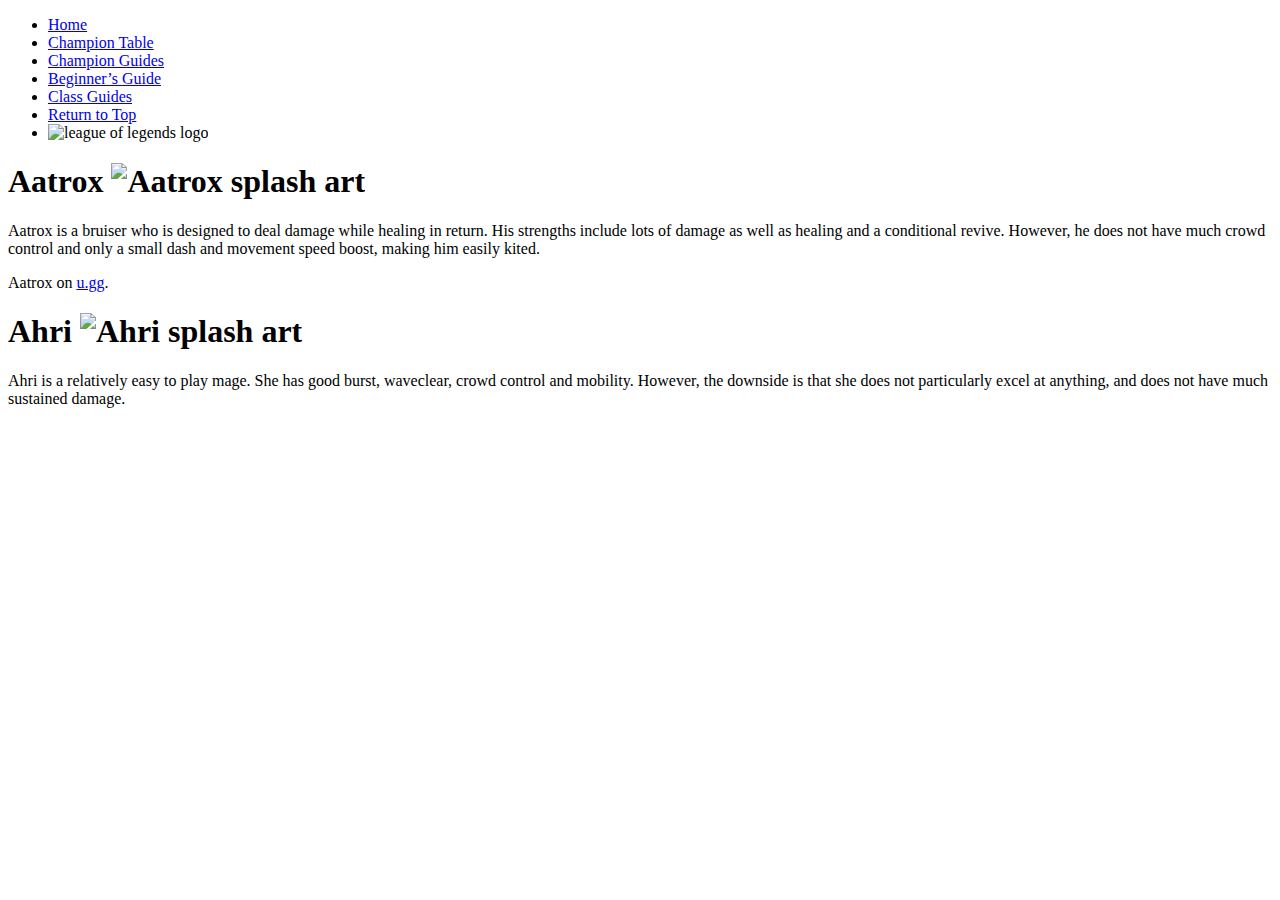
==== championGuides.html @ 260f541e "Add files via upload" ====
<!doctype html>
<html>
	<head>
		<meta charset = "UTF-8">
		<title>League of Legends Champion Guides</title>
		<link rel="stylesheet" type="text/css" href="project.css">
	</head>
	<body>
		<ul class="tableOfContents">
			<li class="header"><a href="index.html">Home</a></li>
			<li class="header"><a href="championTable.html">Champion Table</a></li>
			<li class="header"><a href="championGuides.html">Champion Guides</a></li>
			<li class="header"><a href="beginnersGuide.html">Beginner&rsquo;s Guide</a></li>
			<li class="header"><a href="classGuides.html">Class Guides</a></li>
			<li class="header" id="returnTop"><a href="championTable.html#top">Return to Top</a></li>
			<li class="header" id="logo"><img src="Images/logo.png" alt="league of legends logo" height="50" width="100"></li>
		</ul>
		<h1 id="Aatrox">
		Aatrox
		<img src="Images/Splash Art/aatrox.jpg" alt="Aatrox splash art" height="300" width="600">
		</h1>
		<p>
		Aatrox is a bruiser who is designed to deal damage while healing in return. His strengths include lots of damage as well as healing and a 
		conditional revive. However, he does not have much crowd control and only a small dash and movement speed boost, making him easily kited.
		</p>
		Aatrox on <a href="https://u.gg/lol/champions/aatrox/build"> u.gg</a>.  
		<h1 id="Ahri">
		Ahri
		<img src="Images/Splash Art/ahri.jpg" alt="Ahri splash art" height="300" width="600">
		</h1>
		<p>
		Ahri is a relatively easy to play mage. She has good burst, waveclear, crowd control and mobility. However, the downside is that she
		does not particularly excel at anything, and does not have much sustained damage.
	</body>
</html>
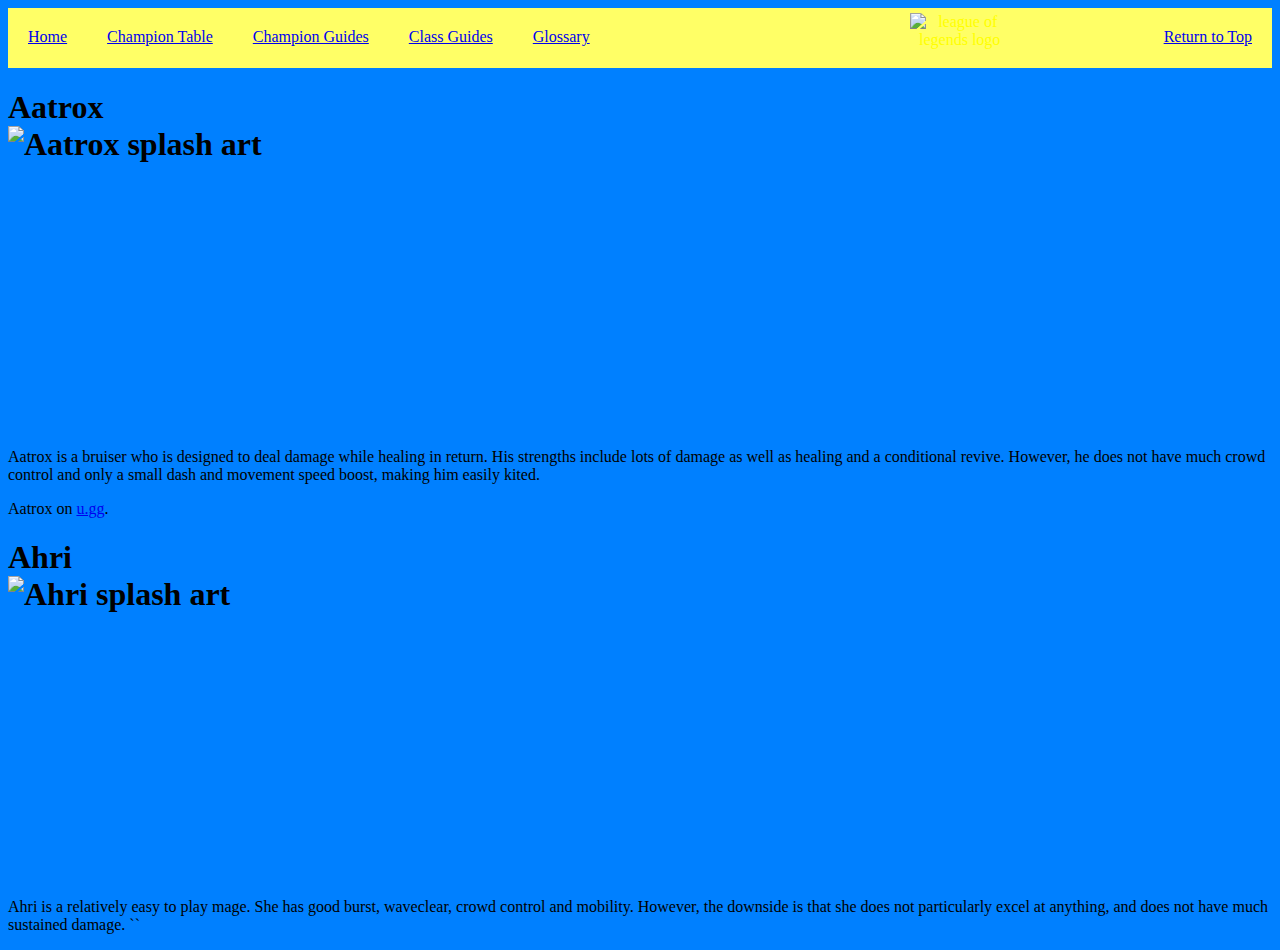
==== commit 480f06eb: "Add files via upload" ====
--- a/championGuides.html
+++ b/championGuides.html
@@ -3,21 +3,21 @@
 	<head>
 		<meta charset = "UTF-8">
 		<title>League of Legends Champion Guides</title>
-		<link rel="stylesheet" type="text/css" href="project.css">
+		<link rel="stylesheet" type="text/css" href="style.css">
 	</head>
 	<body>
 		<ul class="tableOfContents">
 			<li class="header"><a href="index.html">Home</a></li>
 			<li class="header"><a href="championTable.html">Champion Table</a></li>
 			<li class="header"><a href="championGuides.html">Champion Guides</a></li>
-			<li class="header"><a href="beginnersGuide.html">Beginner&rsquo;s Guide</a></li>
 			<li class="header"><a href="classGuides.html">Class Guides</a></li>
+			<li class="header"><a href="glossary.html">Glossary</a></li>
 			<li class="header" id="returnTop"><a href="championTable.html#top">Return to Top</a></li>
 			<li class="header" id="logo"><img src="Images/logo.png" alt="league of legends logo" height="50" width="100"></li>
 		</ul>
 		<h1 id="Aatrox">
 		Aatrox
-		<img src="Images/Splash Art/aatrox.jpg" alt="Aatrox splash art" height="300" width="600">
+		<img src="Images/Splash-Art/aatrox.jpg" alt="Aatrox splash art" height="300" width="600">
 		</h1>
 		<p>
 		Aatrox is a bruiser who is designed to deal damage while healing in return. His strengths include lots of damage as well as healing and a 
@@ -26,10 +26,11 @@
 		Aatrox on <a href="https://u.gg/lol/champions/aatrox/build"> u.gg</a>.  
 		<h1 id="Ahri">
 		Ahri
-		<img src="Images/Splash Art/ahri.jpg" alt="Ahri splash art" height="300" width="600">
+		<img src="Images/Splash-Art/ahri.jpg" alt="Ahri splash art" height="300" width="600">
 		</h1>
 		<p>
 		Ahri is a relatively easy to play mage. She has good burst, waveclear, crowd control and mobility. However, the downside is that she
 		does not particularly excel at anything, and does not have much sustained damage.
+``		
 	</body>
 </html>--- a/style.css
+++ b/style.css
@@ -0,0 +1,53 @@
+img{
+	display:block;
+}
+
+body{
+	background-color:#0080FF;
+}
+table,th{
+	border:1px solid black;
+	border-collapse:collapse;
+}
+
+ul{
+	list-style-type: none;
+	margin:0;
+	padding:0;
+}
+
+p{
+	clear:left;
+}
+
+.tableOfContents{
+	background-color:#FFFF66;
+	overflow: hidden;
+	position: -webkit-sticky;
+	position: sticky;
+	top:0;
+	width:100%;
+}
+
+li{
+	float:left;
+}
+
+.header{
+	display:block;
+	color:yellow;
+	text-align:center;
+	padding:20px;
+}
+
+
+#returnTop{
+	float:right;
+}
+
+#logo{
+	float:center;
+	padding-top:5px;
+	padding-bottom:5px;
+	padding-left:300px;
+}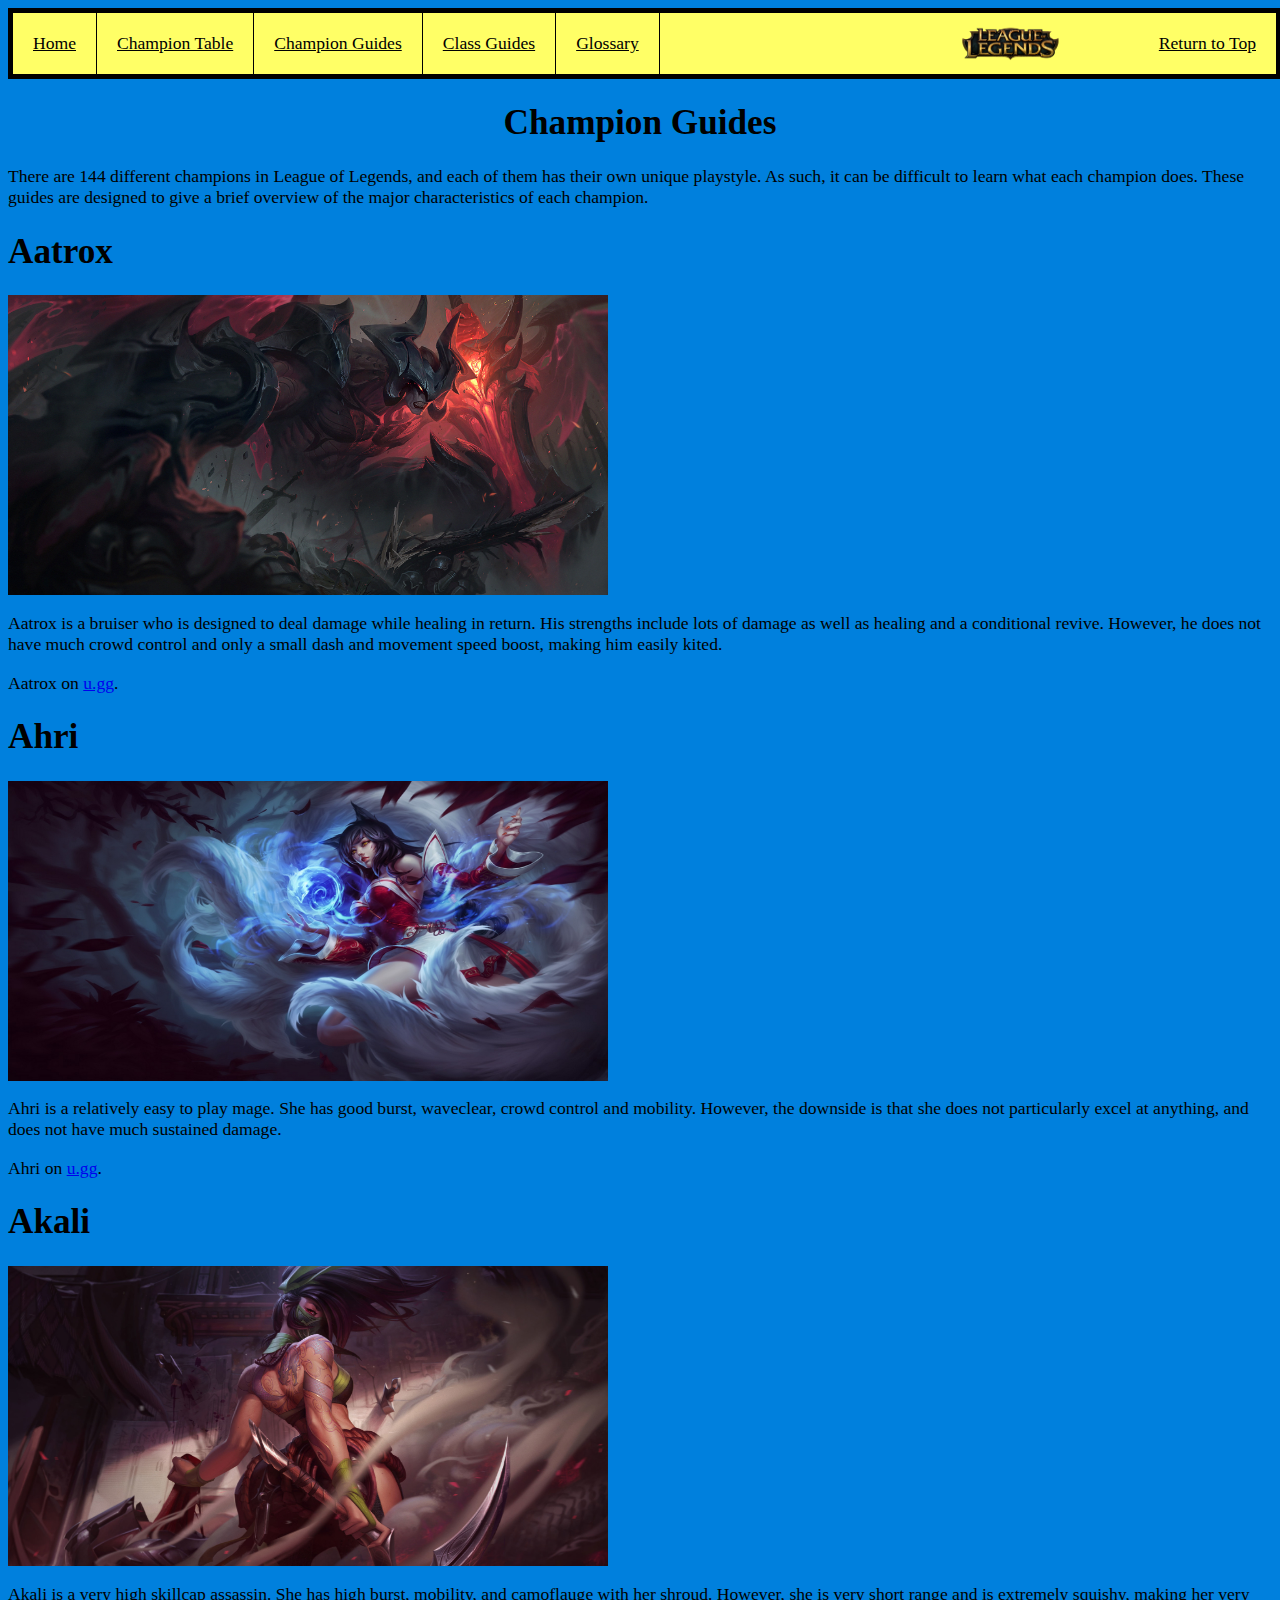
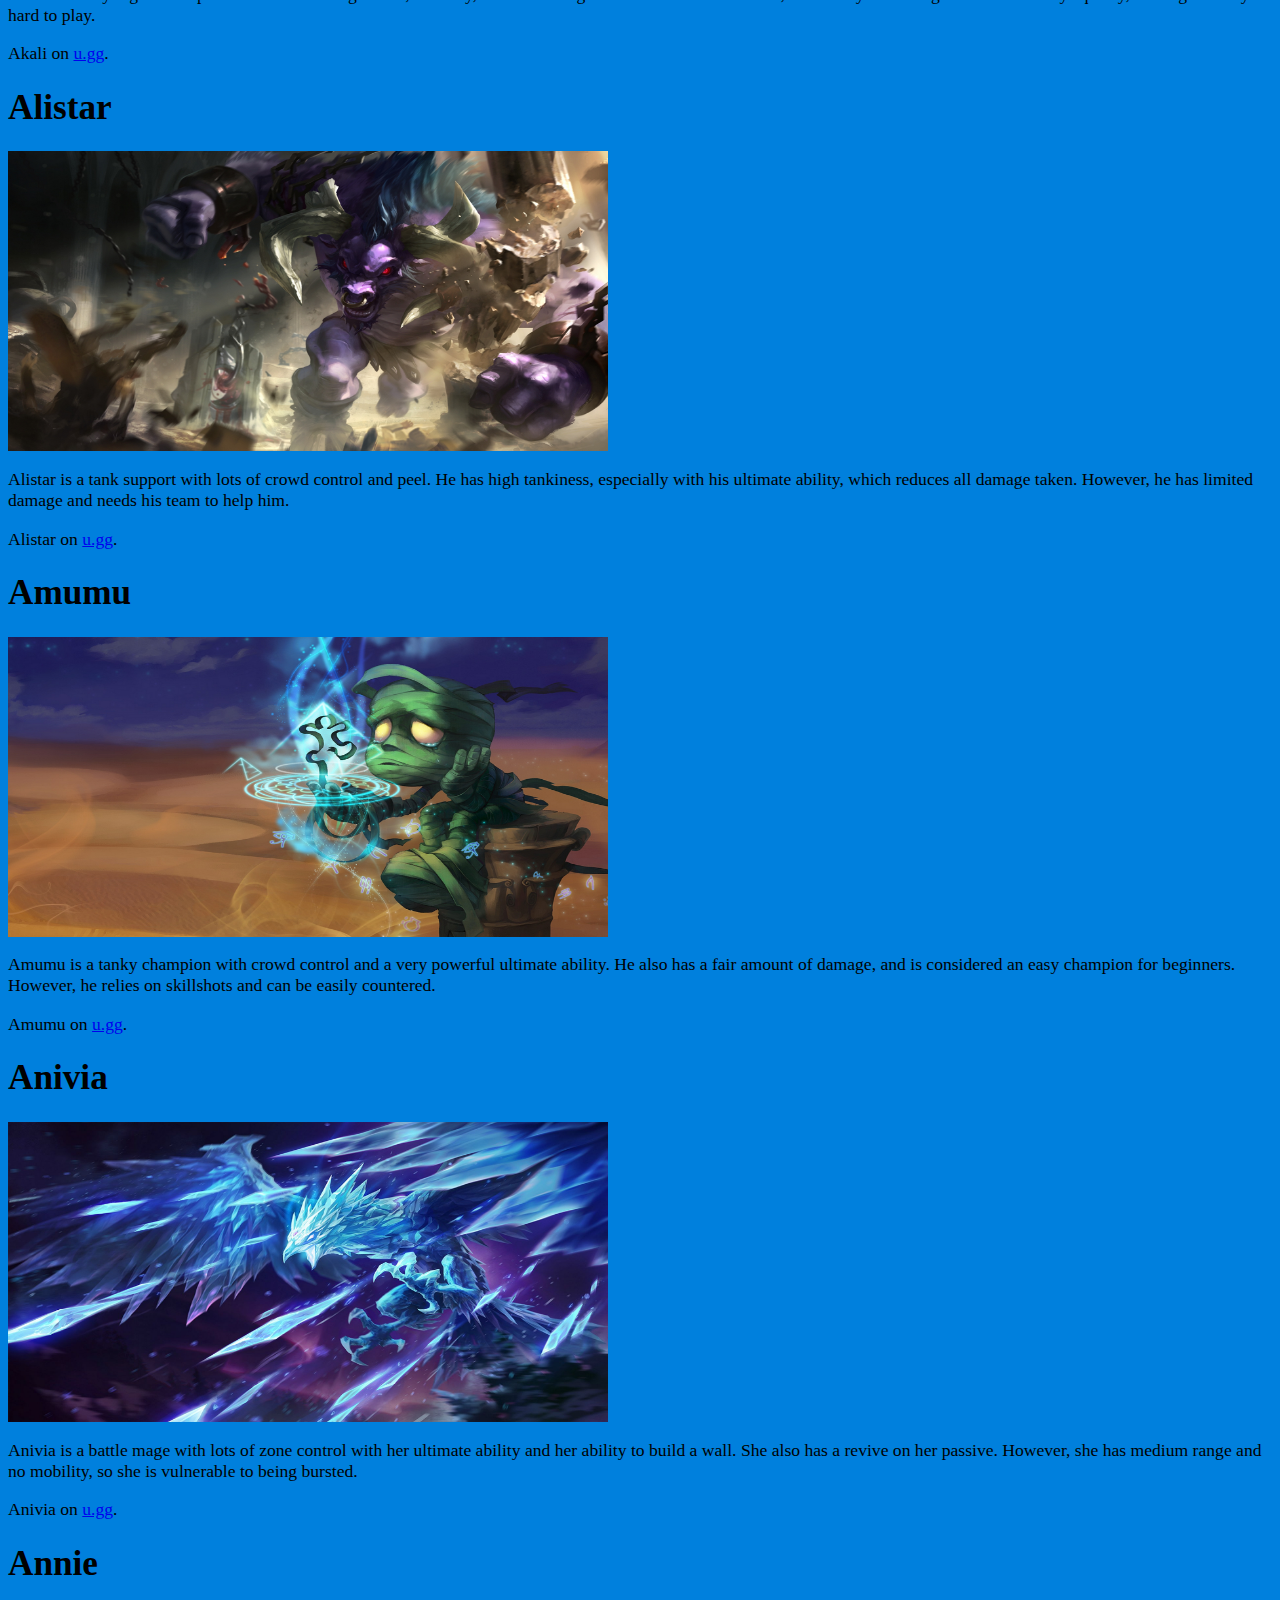
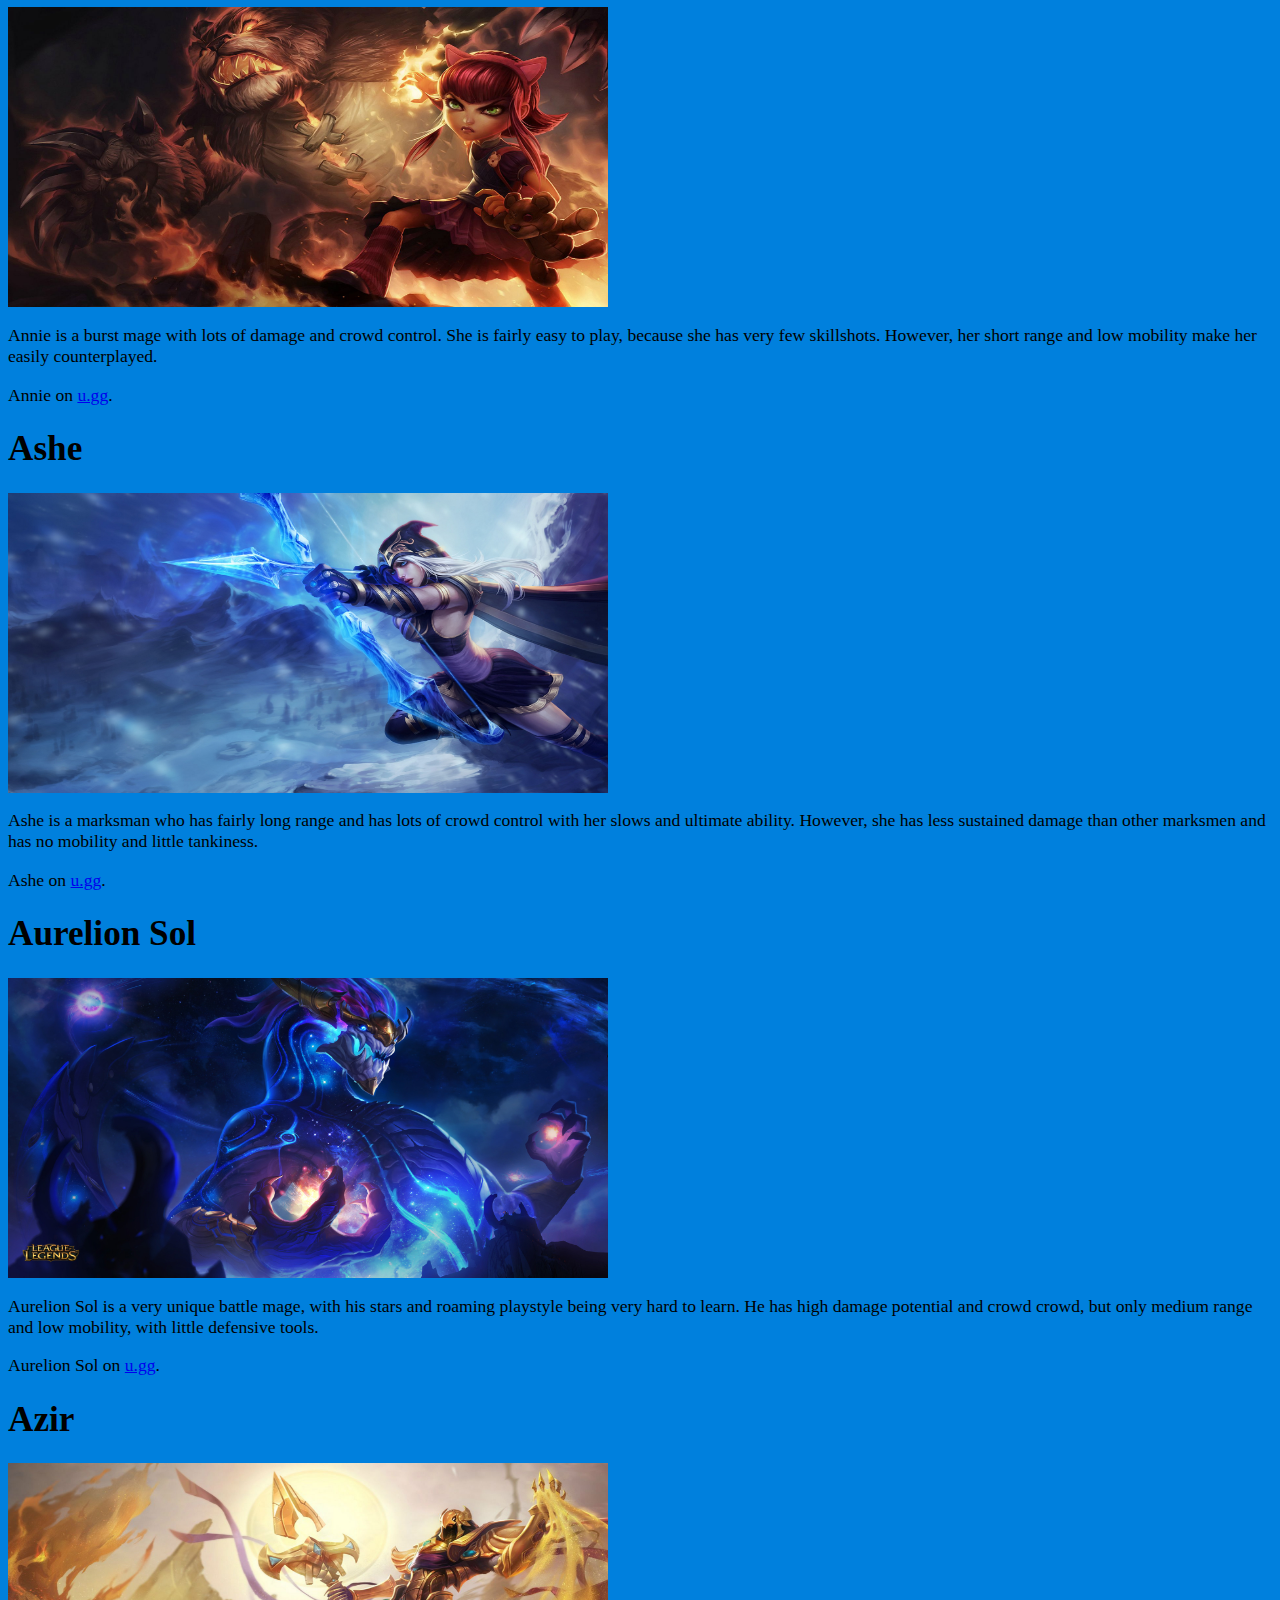
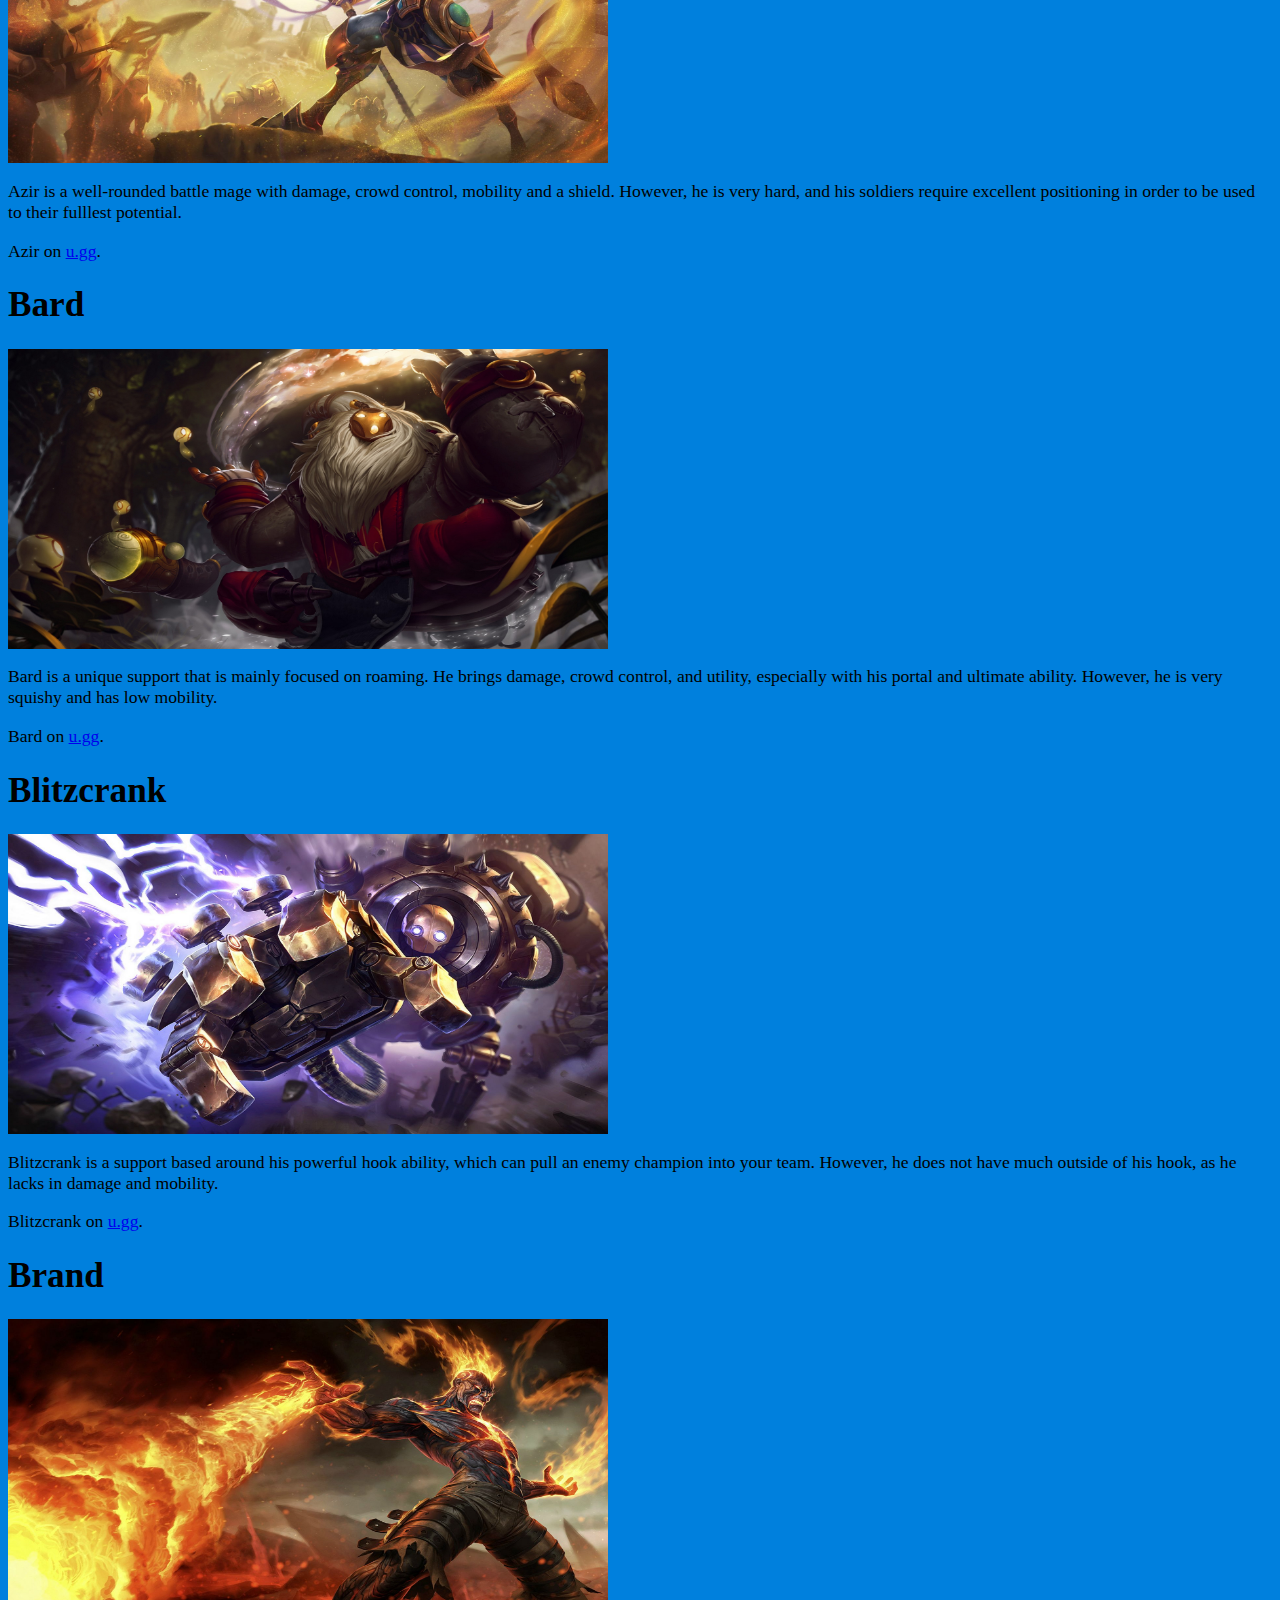
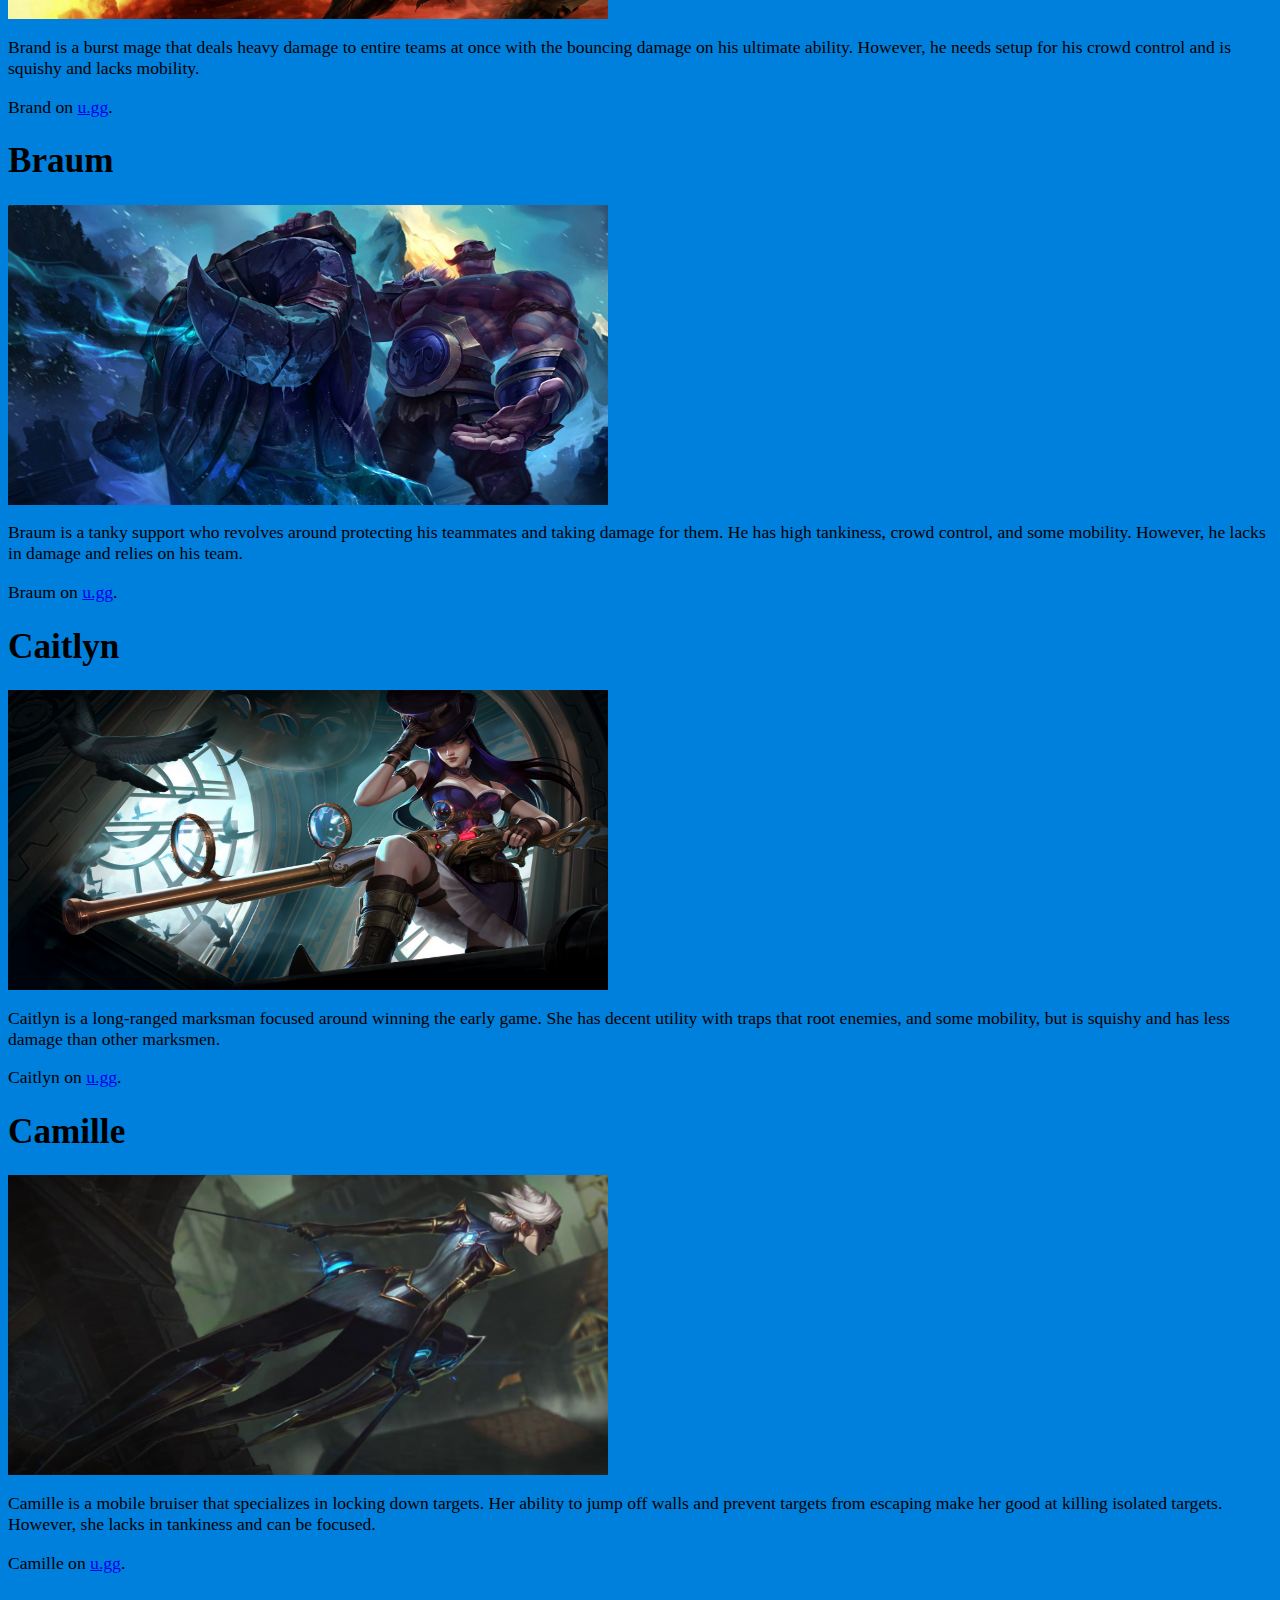
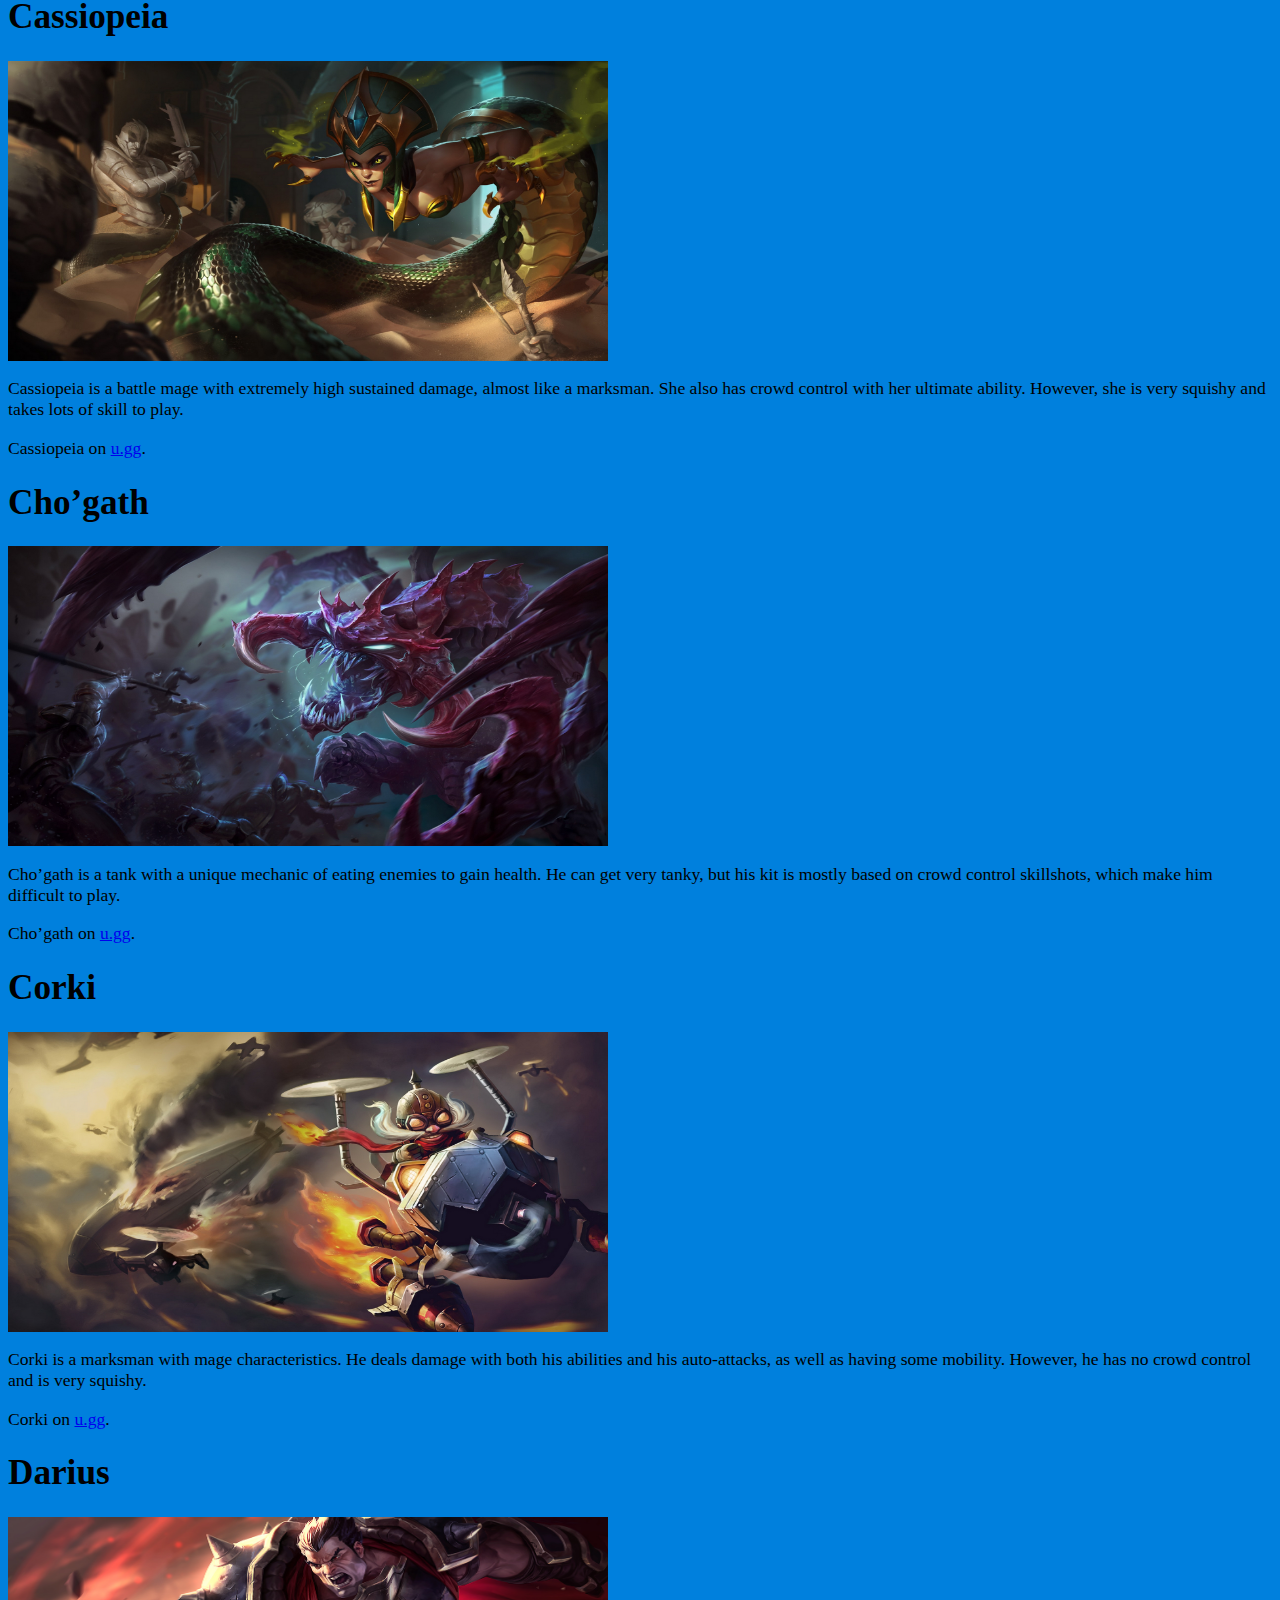
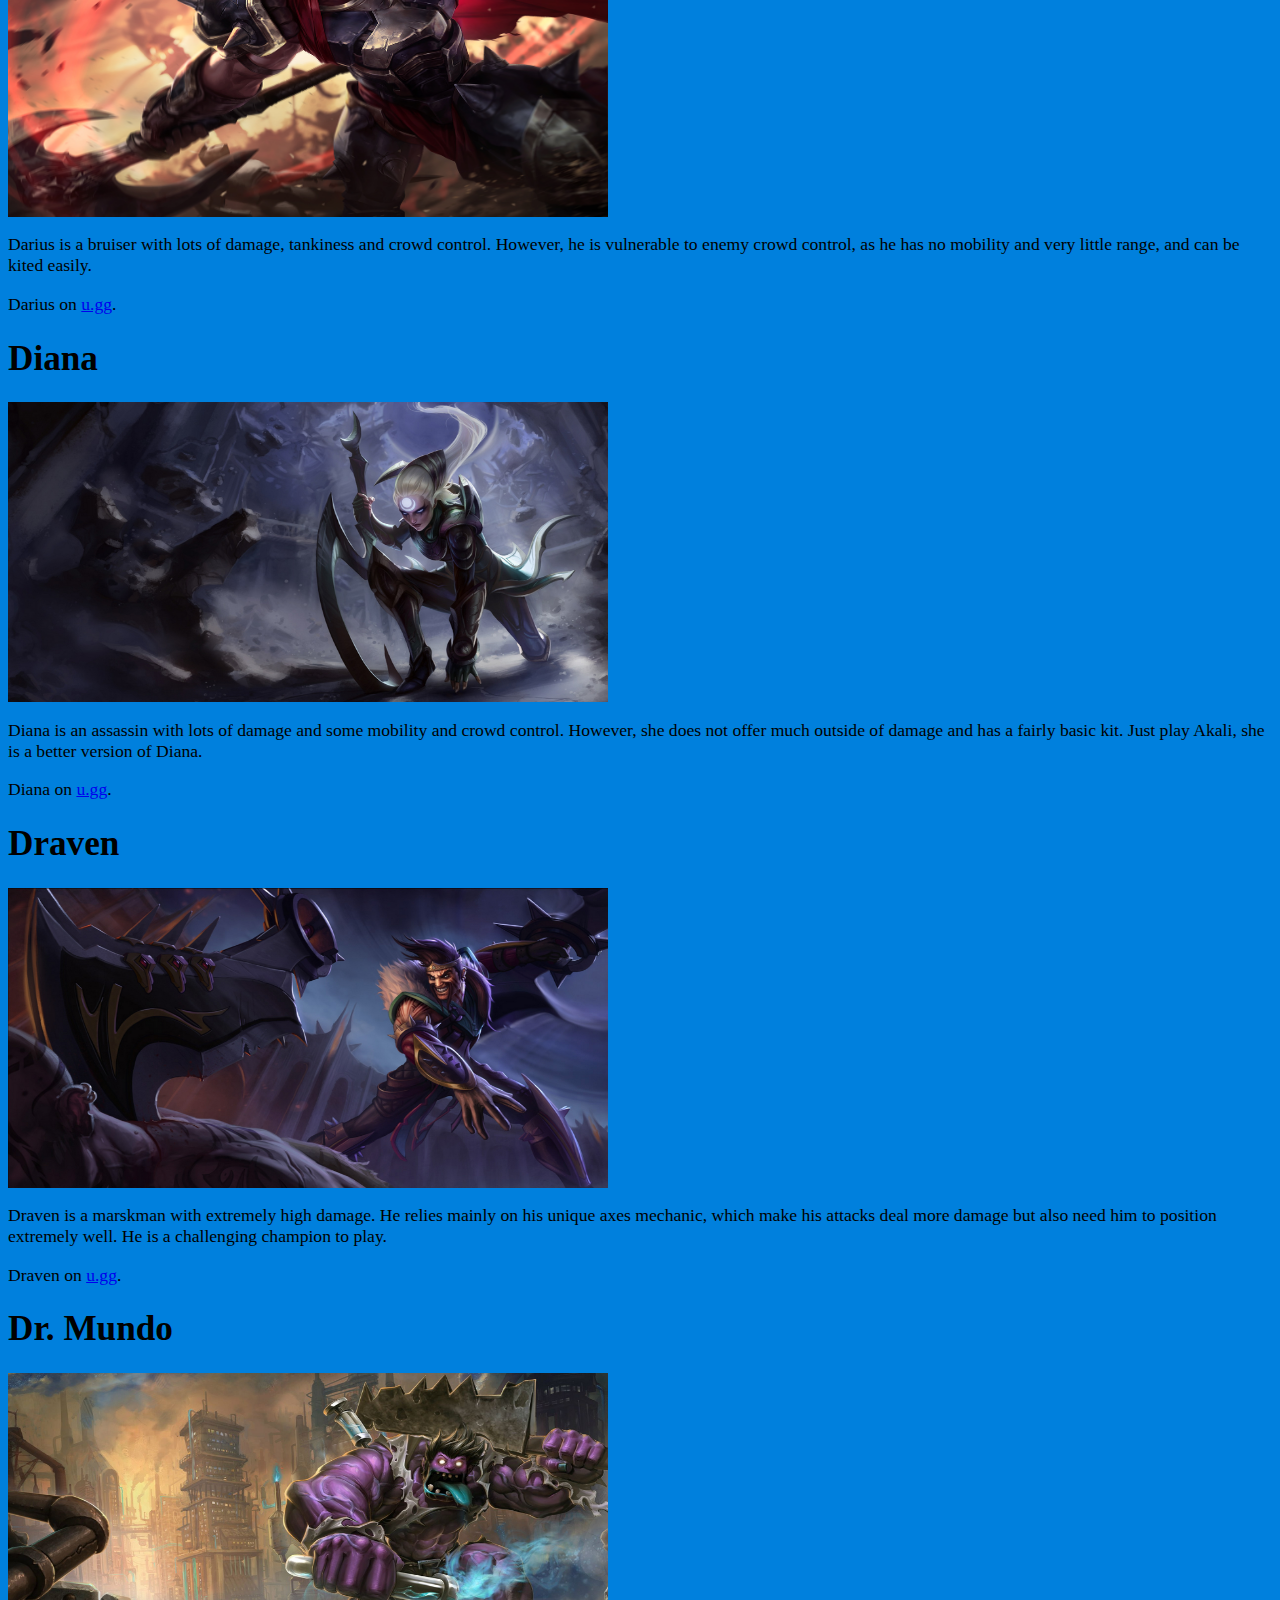
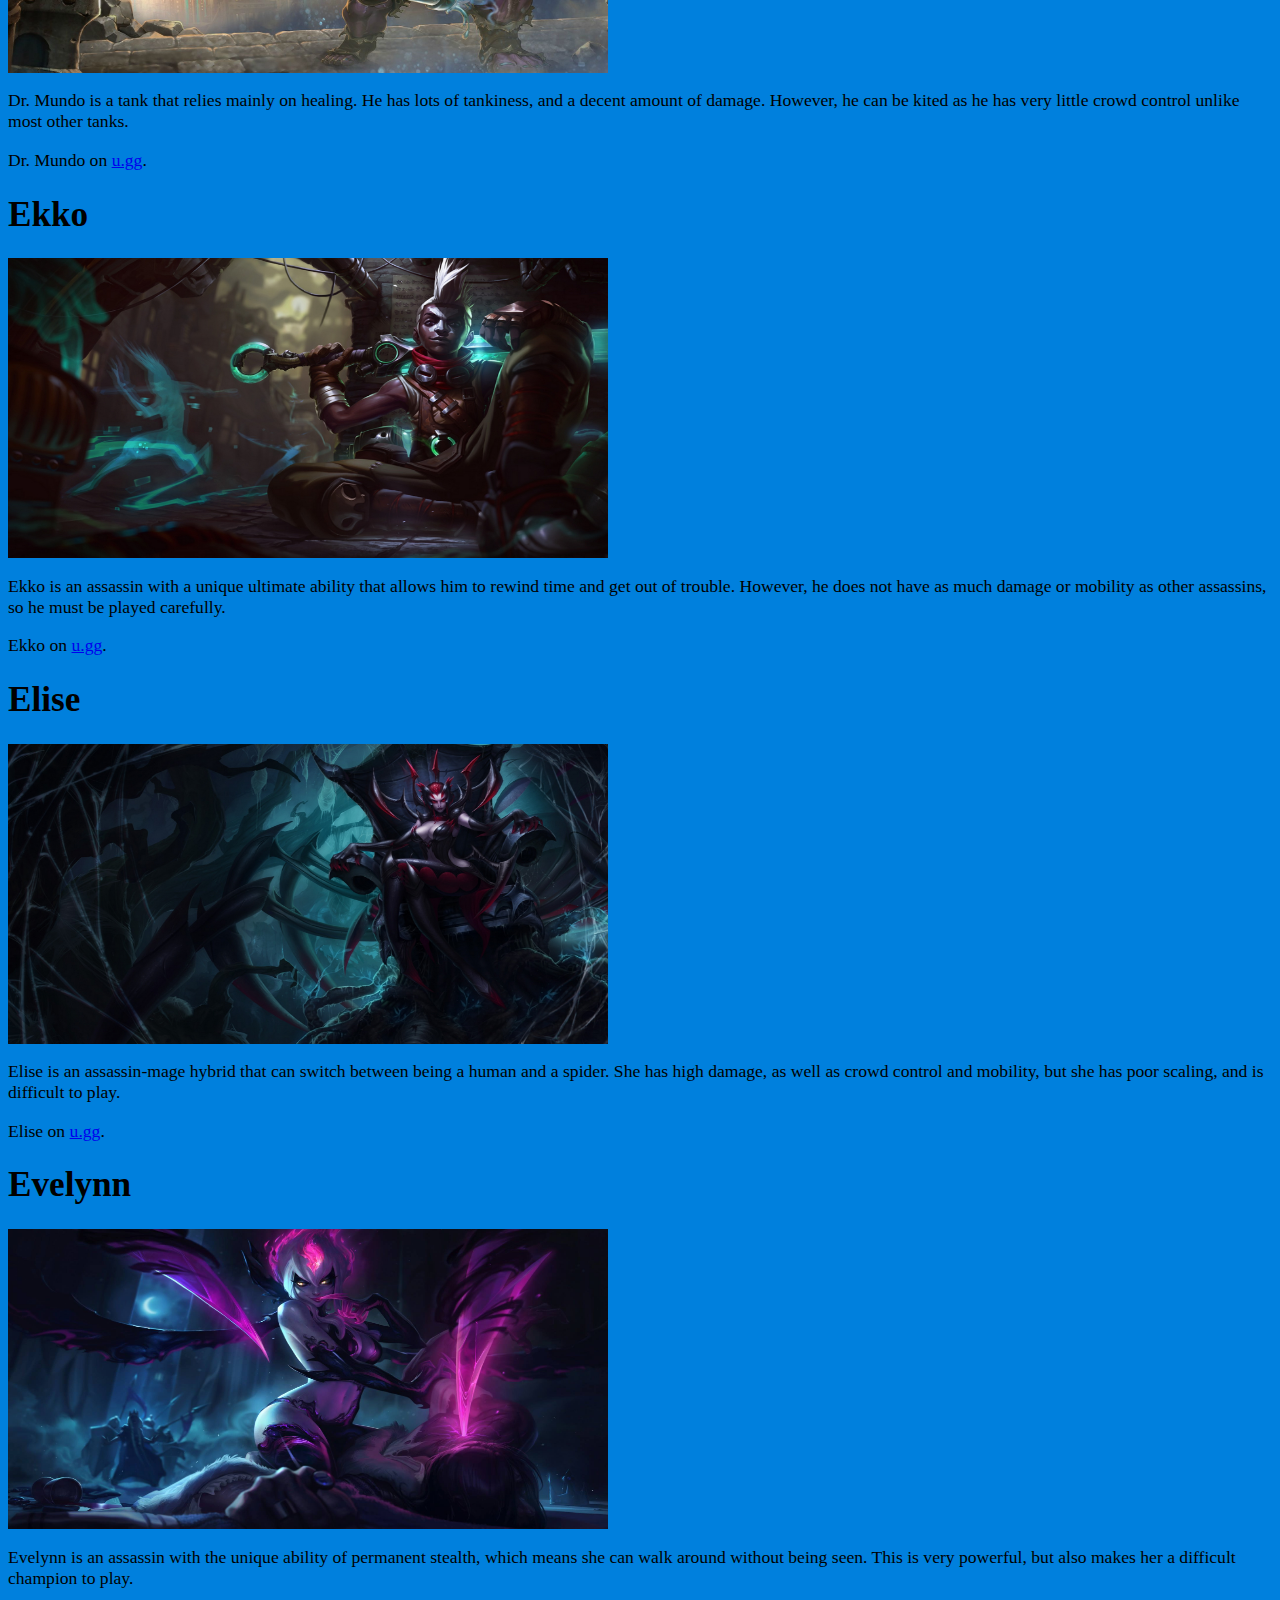
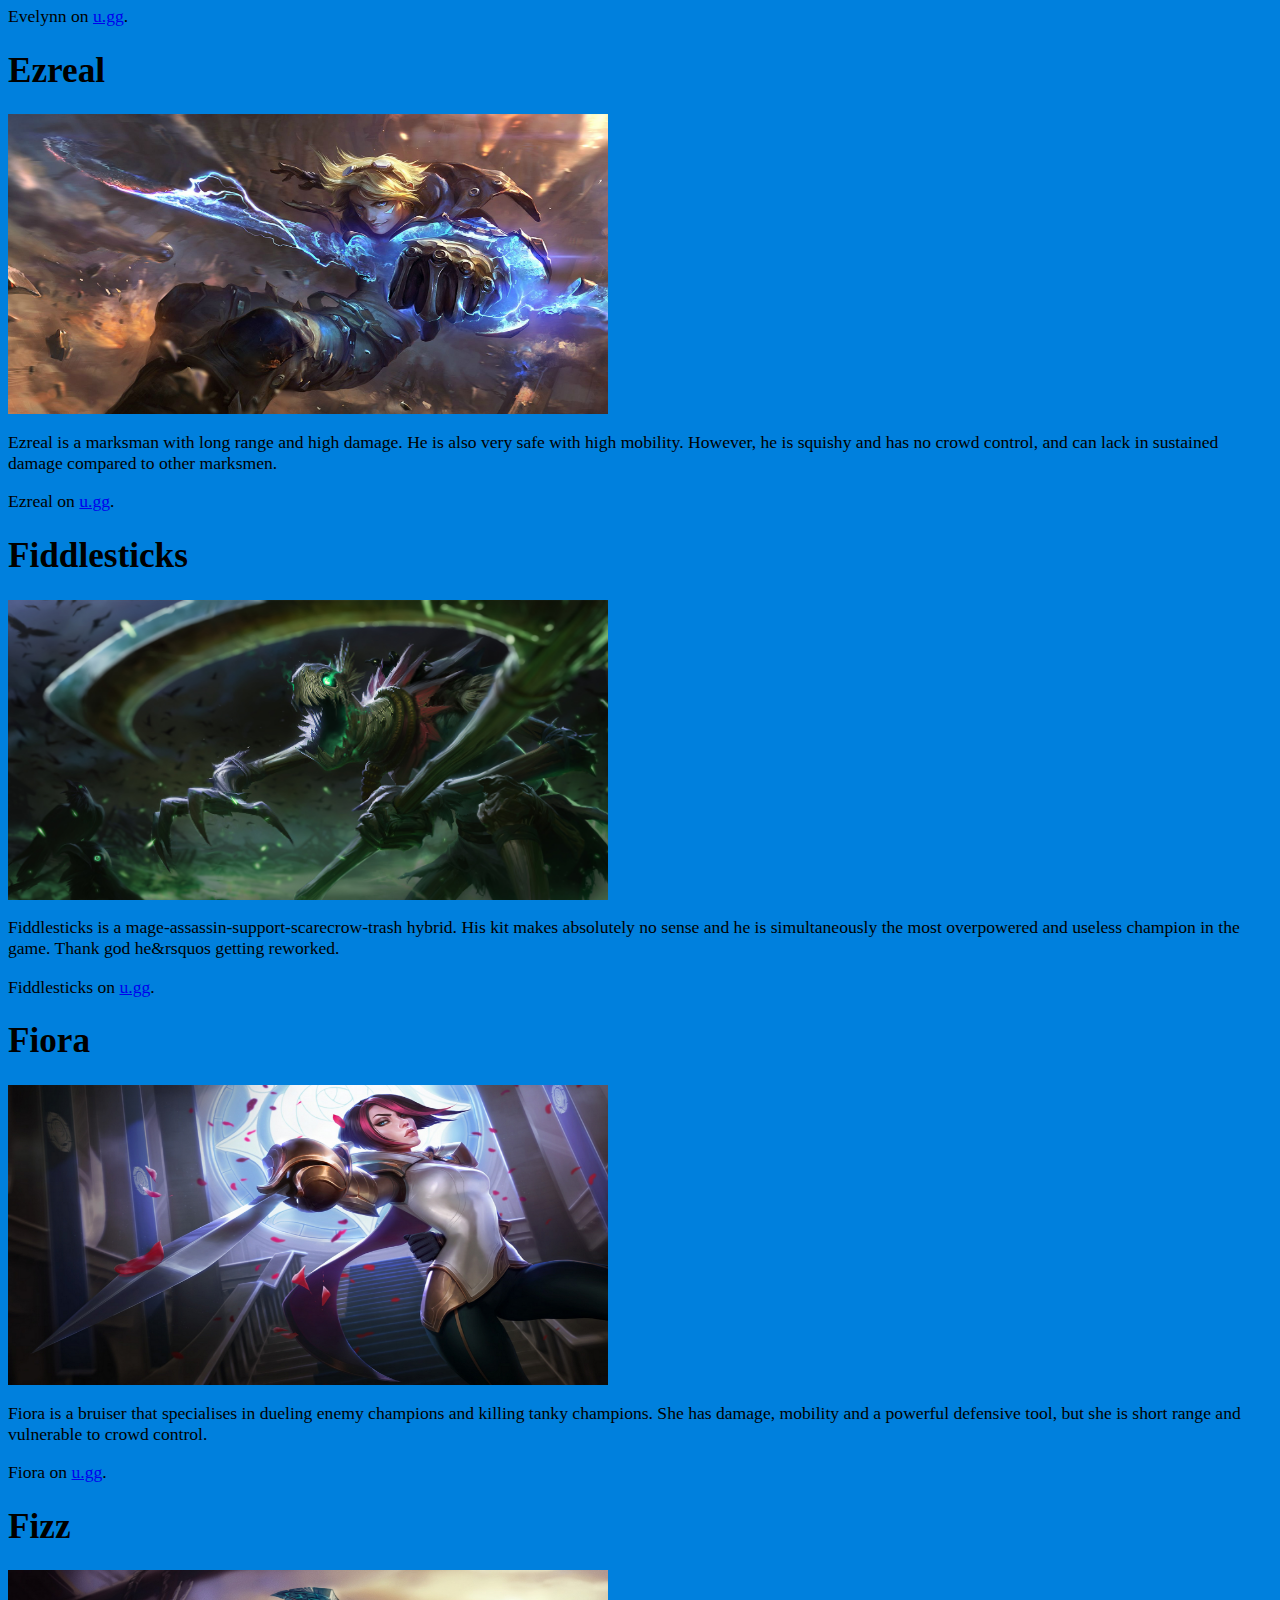
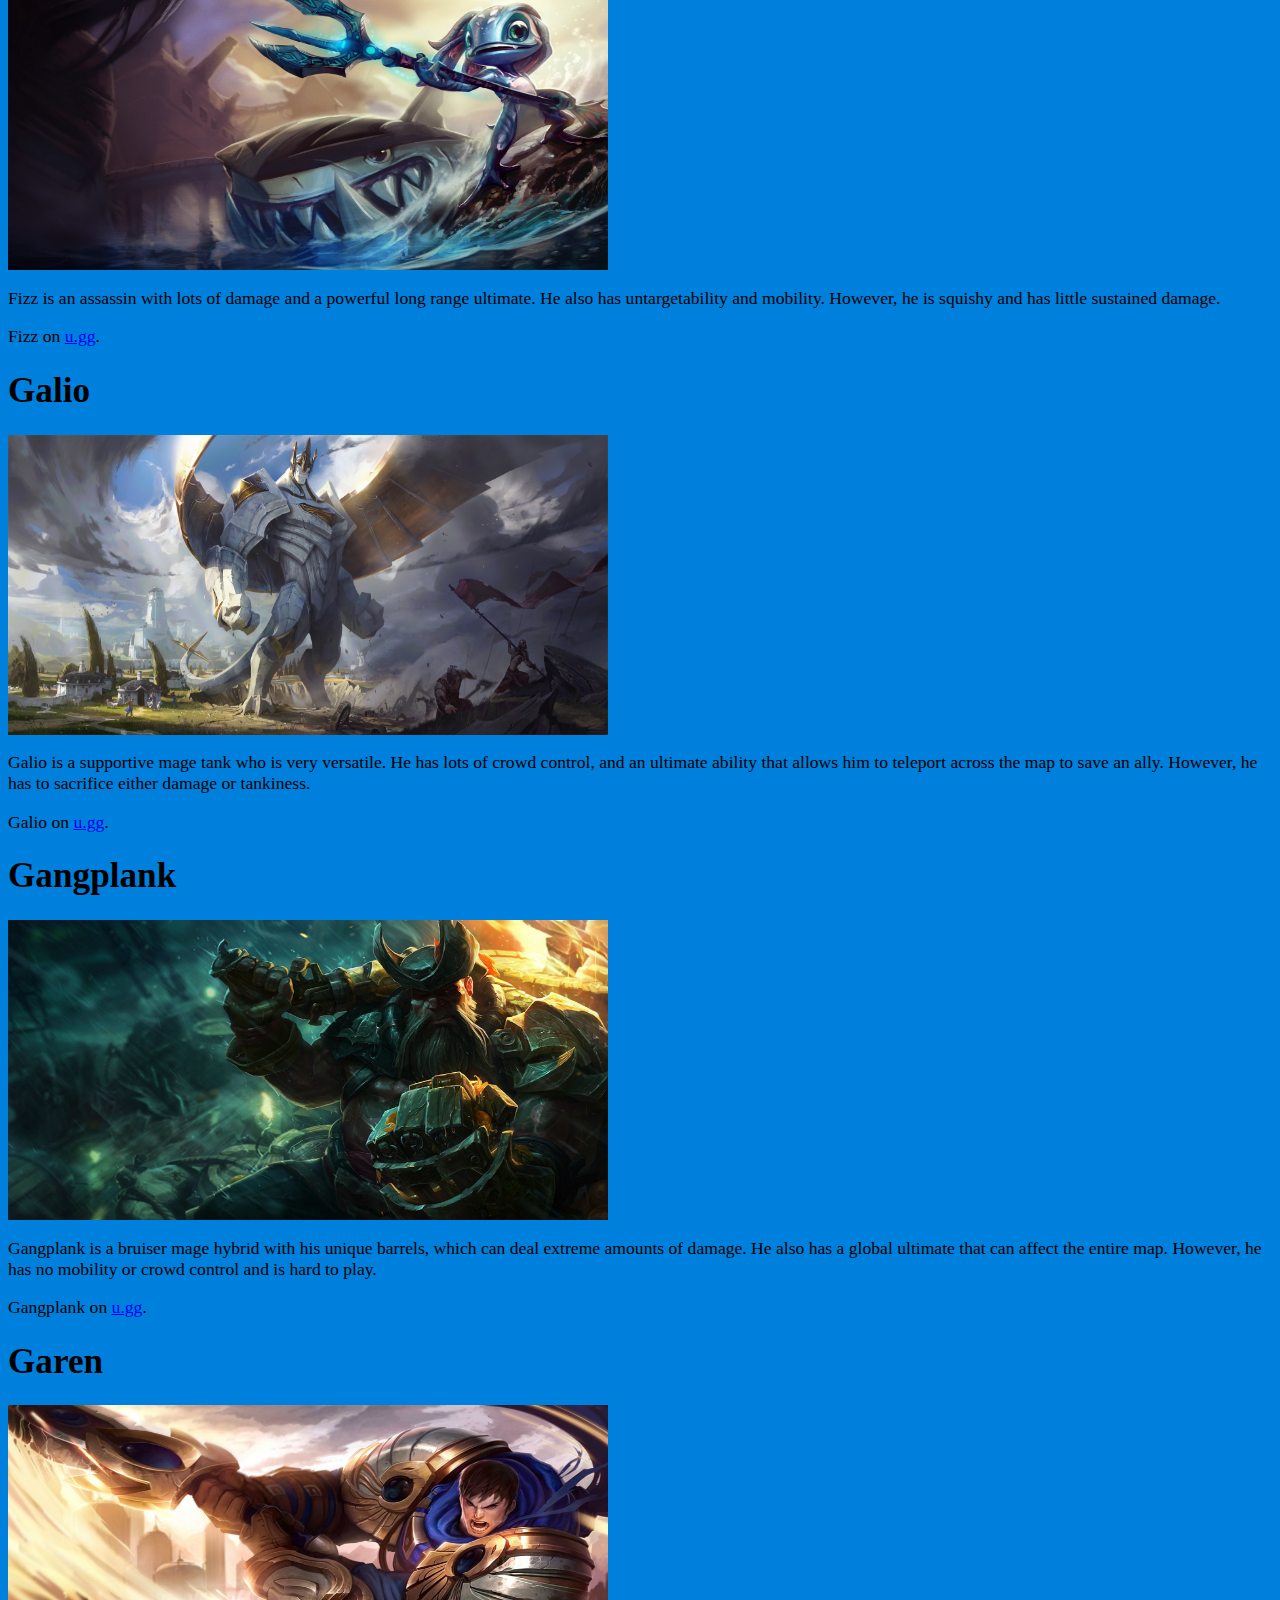
==== commit d917bc6b: "Add files via upload" ====
--- a/championGuides.html
+++ b/championGuides.html
@@ -12,13 +12,20 @@
 			<li class="header"><a href="championGuides.html">Champion Guides</a></li>
 			<li class="header"><a href="classGuides.html">Class Guides</a></li>
 			<li class="header"><a href="glossary.html">Glossary</a></li>
-			<li class="header" id="returnTop"><a href="championTable.html#top">Return to Top</a></li>
+			<li class="header" id="returnTop"><a href="championGuides.html#top">Return to Top</a></li>
 			<li class="header" id="logo"><img src="Images/logo.png" alt="league of legends logo" height="50" width="100"></li>
 		</ul>
+		<h1 class="center" id="top">
+		Champion Guides
+		</h1>
+		<p>
+		There are 144 different champions in League of Legends, and each of them has their own unique playstyle. As such, it can be difficult
+		to learn what each champion does. These guides are designed to give a brief overview of the major characteristics of each champion.
+		</p>
 		<h1 id="Aatrox">
 		Aatrox
+		</h1>
 		<img src="Images/Splash-Art/aatrox.jpg" alt="Aatrox splash art" height="300" width="600">
-		</h1>
 		<p>
 		Aatrox is a bruiser who is designed to deal damage while healing in return. His strengths include lots of damage as well as healing and a 
 		conditional revive. However, he does not have much crowd control and only a small dash and movement speed boost, making him easily kited.
@@ -26,11 +33,317 @@
 		Aatrox on <a href="https://u.gg/lol/champions/aatrox/build"> u.gg</a>.  
 		<h1 id="Ahri">
 		Ahri
+		</h1>
 		<img src="Images/Splash-Art/ahri.jpg" alt="Ahri splash art" height="300" width="600">
-		</h1>
 		<p>
 		Ahri is a relatively easy to play mage. She has good burst, waveclear, crowd control and mobility. However, the downside is that she
 		does not particularly excel at anything, and does not have much sustained damage.
-``		
+		</p>
+		Ahri on <a href="https://u.gg/lol/champions/ahri/build"> u.gg</a>.
+		<h1 id="Akali">
+		Akali
+		</h1>
+		<img src="Images/Splash-Art/akali.jpg" alt="Akali splash art" height="300" width="600">
+		<p>
+		Akali is a very high skillcap assassin. She has high burst, mobility, and camoflauge with her shroud. However, she is very short range
+		and is extremely squishy, making her very hard to play.
+		</p>
+		Akali on <a href="https://u.gg/lol/champions/akali/build"> u.gg</a>.
+		<h1 id="Alistar">
+		Alistar
+		</h1>
+		<img src="Images/Splash-Art/alistar.jpg" alt="Alistar splash art" height="300" width="600">
+		<p>
+		Alistar is a tank support with lots of crowd control and peel. He has high tankiness, especially with his ultimate ability, which reduces 
+		all damage taken. However, he has limited damage and needs his team to help him.
+		</p>
+		Alistar on <a href="https://u.gg/lol/champions/alistar/build"> u.gg</a>.
+		<h1 id="Amumu">
+		Amumu
+		</h1>
+		<img src="Images/Splash-Art/amumu.jpg" alt="Amumu splash art" height="300" width="600">
+		<p>
+		Amumu is a tanky champion with crowd control and a very powerful ultimate ability. He also has a fair amount of damage, and is considered 
+		an easy champion for beginners. However, he relies on skillshots and can be easily countered.
+		</p>
+		Amumu on <a href="https://u.gg/lol/champions/amumu/build"> u.gg</a>.
+		<h1 id="Anivia">
+		Anivia
+		</h1>
+		<img src="Images/Splash-Art/anivia.jpg" alt="Anivia splash art" height="300" width="600">
+		<p>
+		Anivia is a battle mage with lots of zone control with her ultimate ability and her ability to build a wall. She also has a revive on her 
+		passive. However, she has medium range and no mobility, so she is vulnerable to being bursted.
+		</p>
+		Anivia on <a href="https://u.gg/lol/champions/anivia/build"> u.gg</a>.
+		<h1 id="Annie">
+		Annie
+		</h1>
+		<img src="Images/Splash-Art/annie.jpg" alt="Annie splash art" height="300" width="600">
+		<p>
+		Annie is a burst mage with lots of damage and crowd control. She is fairly easy to play, because she has very few skillshots. However, her 
+		short range and low mobility make her easily counterplayed.
+		</p>
+		Annie on <a href="https://u.gg/lol/champions/annie/build"> u.gg</a>.
+		<h1 id="Ashe">
+		Ashe
+		</h1>
+		<img src="Images/Splash-Art/ashe.jpg" alt="Ashe splash art" height="300" width="600">
+		<p>
+		Ashe is a marksman who has fairly long range and has lots of crowd control with her slows and ultimate ability. However, she has less sustained
+		damage than other marksmen and has no mobility and little tankiness.
+		</p>
+		Ashe on <a href="https://u.gg/lol/champions/ashe/build"> u.gg</a>.
+		<h1 id="Aurelion-Sol">
+		Aurelion Sol
+		</h1>
+		<img src="Images/Splash-Art/aurelion-sol.jpg" alt="Aurelion Sol splash art" height="300" width="600">
+		<p>
+		Aurelion Sol is a very unique battle mage, with his stars and roaming playstyle being very hard to learn. He has high damage potential
+		and crowd crowd, but only medium range and low mobility, with little defensive tools.
+		</p>
+		Aurelion Sol on <a href="https://u.gg/lol/champions/aurelionsol/build"> u.gg</a>.
+		<h1 id="Azir">
+		Azir
+		</h1>
+		<img src="Images/Splash-Art/azir.jpg" alt="Azir splash art" height="300" width="600">
+		<p>
+		Azir is a well-rounded battle mage with damage, crowd control, mobility and a shield. However, he is very hard, and his soldiers require
+		excellent positioning in order to be used to their fulllest potential.
+		</p>
+		Azir on <a href="https://u.gg/lol/champions/azir/build"> u.gg</a>.
+		<h1 id="Bard">
+		Bard
+		</h1>
+		<img src="Images/Splash-Art/bard.jpg" alt="Bard splash art" height="300" width="600">
+		<p>
+		Bard is a unique support that is mainly focused on roaming. He brings damage, crowd control, and utility, especially with his portal and
+		ultimate ability. However, he is very squishy and has low mobility.
+		</p>
+		Bard on <a href="https://u.gg/lol/champions/bard/build"> u.gg</a>.
+		<h1 id="Blitzcrank">
+		Blitzcrank
+		</h1>
+		<img src="Images/Splash-Art/blitzcrank.jpg" alt="Blitzcrank splash art" height="300" width="600">
+		<p>
+		Blitzcrank is a support based around his powerful hook ability, which can pull an enemy champion into your team. However, he does not
+		have much outside of his hook, as he lacks in damage and mobility.
+		</p>
+		Blitzcrank on <a href="https://u.gg/lol/champions/blitzcrank/build"> u.gg</a>.
+		<h1 id="Brand">
+		Brand
+		</h1>
+		<img src="Images/Splash-Art/brand.jpg" alt="Brand splash art" height="300" width="600">
+		<p>
+		Brand is a burst mage that deals heavy damage to entire teams at once with the bouncing damage on his ultimate ability. However, he 
+		needs setup for his crowd control and is squishy and lacks mobility.
+		</p>
+		Brand on <a href="https://u.gg/lol/champions/brand/build"> u.gg</a>.
+		<h1 id="Braum">
+		Braum
+		</h1>
+		<img src="Images/Splash-Art/braum.jpg" alt="Braum splash art" height="300" width="600">
+		<p>
+		Braum is a tanky support who revolves around protecting his teammates and taking damage for them. He has high tankiness, crowd control,
+		and some mobility. However, he lacks in damage and relies on his team.
+		</p>
+		Braum on <a href="https://u.gg/lol/champions/braum/build"> u.gg</a>.
+		<h1 id="Caitlyn">
+		Caitlyn
+		</h1>
+		<img src="Images/Splash-Art/caitlyn.jpg" alt="Caitlyn splash art" height="300" width="600">
+		<p>
+		Caitlyn is a long-ranged marksman focused around winning the early game. She has decent utility with traps that root enemies, and some
+		mobility, but is squishy and has less damage than other marksmen.
+		</p>
+		Caitlyn on <a href="https://u.gg/lol/champions/caitlyn/build"> u.gg</a>.
+		<h1 id="Camille">
+		Camille
+		</h1>
+		<img src="Images/Splash-Art/camille.jpg" alt="Camille splash art" height="300" width="600">
+		<p>
+		Camille is a mobile bruiser that specializes in locking down targets. Her ability to jump off walls and prevent targets from escaping 
+		make her good at killing isolated targets. However, she lacks in tankiness and can be focused.
+		</p>
+		Camille on <a href="https://u.gg/lol/champions/camille/build"> u.gg</a>.
+		<h1 id="Cassiopeia">
+		Cassiopeia
+		</h1>
+		<img src="Images/Splash-Art/cassiopeia.jpg" alt="Cassiopeia splash art" height="300" width="600">
+		<p>
+		Cassiopeia is a battle mage with extremely high sustained damage, almost like a marksman. She also has crowd control with her ultimate 
+		ability. However, she is very squishy and takes lots of skill to play.
+		</p>
+		Cassiopeia on <a href="https://u.gg/lol/champions/cassiopeia/build"> u.gg</a>.
+		<h1 id="Cho'gath">
+		Cho&rsquo;gath
+		</h1>
+		<img src="Images/Splash-Art/chogath.jpg" alt="Cho'gath splash art" height="300" width="600">
+		<p>
+		Cho&rsquo;gath is a tank with a unique mechanic of eating enemies to gain health. He can get very tanky, but his kit is mostly based
+		on crowd control skillshots, which make him difficult to play.
+		</p>
+		Cho&rsquo;gath on <a href="https://u.gg/lol/champions/chogath/build"> u.gg</a>.
+		<h1 id="Corki">
+		Corki
+		</h1>
+		<img src="Images/Splash-Art/corki.jpg" alt="Corki splash art" height="300" width="600">
+		<p>
+		Corki is a marksman with mage characteristics. He deals damage with both his abilities and his auto-attacks, as well as having some mobility.
+		However, he has no crowd control and is very squishy.
+		</p>
+		Corki on <a href="https://u.gg/lol/champions/corki/build"> u.gg</a>.
+		<h1 id="Darius">
+		Darius
+		</h1>
+		<img src="Images/Splash-Art/darius.jpg" alt="Darius splash art" height="300" width="600">
+		<p>
+		Darius is a bruiser with lots of damage, tankiness and crowd control. However, he is vulnerable to enemy crowd control, as he has no mobility
+		and very little range, and can be kited easily.
+		</p>
+		Darius on <a href="https://u.gg/lol/champions/darius/build"> u.gg</a>.
+		<h1 id="Diana">
+		Diana
+		</h1>
+		<img src="Images/Splash-Art/diana.jpg" alt="Diana splash art" height="300" width="600">
+		<p>
+		Diana is an assassin with lots of damage and some mobility and crowd control. However, she does not offer much outside of damage and
+		has a fairly basic kit. Just play Akali, she is a better version of Diana.
+		</p>
+		Diana on <a href="https://u.gg/lol/champions/diana/build"> u.gg</a>.
+		<h1 id="Draven">
+		Draven
+		</h1>
+		<img src="Images/Splash-Art/draven.jpg" alt="Draven splash art" height="300" width="600">
+		<p>
+		Draven is a marskman with extremely high damage. He relies mainly on his unique axes mechanic, which make his attacks deal more damage
+		but also need him to position extremely well. He is a challenging champion to play.
+		</p>
+		Draven on <a href="https://u.gg/lol/champions/draven/build"> u.gg</a>.
+		<h1 id="Dr-Mundo">
+		Dr. Mundo
+		</h1>
+		<img src="Images/Splash-Art/dr-mundo.jpg" alt="Dr. Mundo splash art" height="300" width="600">
+		<p>
+		Dr. Mundo is a tank that relies mainly on healing. He has lots of tankiness, and a decent amount of damage. However, he can be kited as	
+		he has very little crowd control unlike most other tanks.
+		</p>
+		Dr. Mundo on <a href="https://u.gg/lol/champions/drmundo/build"> u.gg</a>.
+		<h1 id="Ekko">
+		Ekko
+		</h1>
+		<img src="Images/Splash-Art/ekko.jpg" alt="Ekko splash art" height="300" width="600">
+		<p>
+		Ekko is an assassin with a unique ultimate ability that allows him to rewind time and get out of trouble. However, he does not have as much
+		damage or mobility as other assassins, so he must be played carefully.
+		</p>
+		Ekko on <a href="https://u.gg/lol/champions/ekko/build"> u.gg</a>.
+		<h1 id="Elise">
+		Elise
+		</h1>
+		<img src="Images/Splash-Art/elise.jpg" alt="Elise splash art" height="300" width="600">
+		<p>
+		Elise is an assassin-mage hybrid that can switch between being a human and a spider. She has high damage, as well as crowd control and mobility,
+		but she has poor scaling, and is difficult to play.
+		</p>
+		Elise on <a href="https://u.gg/lol/champions/elise/build"> u.gg</a>.
+		<h1 id="Evelynn">
+		Evelynn
+		</h1>
+		<img src="Images/Splash-Art/evelynn.jpg" alt="Evelynn splash art" height="300" width="600">
+		<p>
+		Evelynn is an assassin with the unique ability of permanent stealth, which means she can walk around without being seen. This is very powerful,
+		but also makes her a difficult champion to play.
+		</p>
+		Evelynn on <a href="https://u.gg/lol/champions/evelynn/build"> u.gg</a>.
+		<h1 id="Ezreal">
+		Ezreal
+		</h1>
+		<img src="Images/Splash-Art/ezreal.jpg" alt="Ezreal splash art" height="300" width="600">
+		<p>
+		Ezreal is a marksman with long range and high damage. He is also very safe with high mobility. However, he is squishy and has no crowd
+		control, and can lack in sustained damage compared to other marksmen.
+		</p>
+		Ezreal on <a href="https://u.gg/lol/champions/ezreal/build"> u.gg</a>.
+		<h1 id="Fiddlesticks">
+		Fiddlesticks
+		</h1>
+		<img src="Images/Splash-Art/fiddlesticks.jpg" alt="Fiddlesticks splash art" height="300" width="600">
+		<p>
+		Fiddlesticks is a mage-assassin-support-scarecrow-trash hybrid. His kit makes absolutely no sense and he is simultaneously the most
+		overpowered and useless champion in the game. Thank god he&rsquos getting reworked.
+		</p>
+		Fiddlesticks on <a href="https://u.gg/lol/champions/fiddlesticks/build"> u.gg</a>.
+		<h1 id="Fiora">
+		Fiora
+		</h1>
+		<img src="Images/Splash-Art/fiora.jpg" alt="Fiora splash art" height="300" width="600">
+		<p>
+		Fiora is a bruiser that specialises in dueling enemy champions and killing tanky champions. She has damage, mobility and a powerful
+		defensive tool, but she is short range and vulnerable to crowd control.
+		</p>
+		Fiora on <a href="https://u.gg/lol/champions/fiora/build"> u.gg</a>.
+		<h1 id="Fizz">
+		Fizz
+		</h1>
+		<img src="Images/Splash-Art/fizz.jpg" alt="Fizz splash art" height="300" width="600">
+		<p>
+		Fizz is an assassin with lots of damage and a powerful long range ultimate. He also has untargetability and mobility. However, he is 
+		squishy and has little sustained damage.
+		</p>
+		Fizz on <a href="https://u.gg/lol/champions/fizz/build"> u.gg</a>.
+		<h1 id="Galio">
+		Galio
+		</h1>
+		<img src="Images/Splash-Art/galio.jpg" alt="Galio splash art" height="300" width="600">
+		<p>
+		Galio is a supportive mage tank who is very versatile. He has lots of crowd control, and an ultimate ability that allows him to teleport
+		across the map to save an ally. However, he has to sacrifice either damage or tankiness.
+		</p>
+		Galio on <a href="https://u.gg/lol/champions/galio/build"> u.gg</a>.
+		<h1 id="Gangplank">
+		Gangplank
+		</h1>
+		<img src="Images/Splash-Art/gangplank.jpg" alt="Gangplank splash art" height="300" width="600">
+		<p>
+		Gangplank is a bruiser mage hybrid with his unique barrels, which can deal extreme amounts of damage. He also has a global ultimate that
+		can affect the entire map. However, he has no mobility or crowd control and is hard to play.
+		</p>
+		Gangplank on <a href="https://u.gg/lol/champions/gangplank/build"> u.gg</a>.
+		<h1 id="Garen">
+		Garen
+		</h1>
+		<img src="Images/Splash-Art/garen.jpg" alt="Garen splash art" height="300" width="600">
+		<p>
+		Garen is an easy to play bruiser with damage and tankiness. He is recommended for newer players bewcause his kit is simplistic. However,
+		he has no crowd control or mobility, so he can be kited easily.
+		</p>
+		Garen on <a href="https://u.gg/lol/champions/garen/build"> u.gg</a>.
+		<h1 id="Gnar">
+		Gnar
+		</h1>
+		<img src="Images/Splash-Art/gnar.jpg" alt="Gnar splash art" height="300" width="600">
+		<p>
+		Gnar is a unique champion that alternates between a ranged marksman(Mini Gnar) and a powerful melee bruiser(Mega Gnar). He brings damage,
+		tankiness and crowd control, although his transformation is difficult to use correctly.
+		</p>
+		Gnar on <a href="https://u.gg/lol/champions/gnar/build"> u.gg</a>.
+		<h1 id="Gragas">
+		Gragas
+		</h1>
+		<img src="Images/Splash-Art/gragas.jpg" alt="Gragas splash art" height="300" width="600">
+		<p>
+		Gragas is a tank with healing and crowd control. His ultimate ability also has the ability to displace an entire. However, he lacks in damage
+		and has fairly little mobility meaning he has to rely on his teammates.
+		</p>
+		Gragas on <a href="https://u.gg/lol/champions/gragas/build"> u.gg</a>.
+		<h1 id="Graves">
+		Graves
+		</h1>
+		<img src="Images/Splash-Art/graves.jpg" alt="Graves splash art" height="300" width="600">
+		<p>
+		Graves is a marksman-bruiser hybrid who 
+		</p>
+		Graves on <a href="https://u.gg/lol/champions/graves/build"> u.gg</a>.
 	</body>
 </html>--- a/style.css
+++ b/style.css
@@ -3,7 +3,8 @@
 }
 
 body{
-	background-color:#0080FF;
+	background-color:#0080DD;
+	font-size:110%;
 }
 table,th{
 	border:1px solid black;
@@ -16,21 +17,15 @@
 	padding:0;
 }
 
-p{
-	clear:left;
-}
-
 .tableOfContents{
 	background-color:#FFFF66;
+	border:5px solid black;
 	overflow: hidden;
 	position: -webkit-sticky;
 	position: sticky;
 	top:0;
 	width:100%;
-}
-
-li{
-	float:left;
+	
 }
 
 .header{
@@ -38,16 +33,51 @@
 	color:yellow;
 	text-align:center;
 	padding:20px;
+	border-right:1px solid black;
 }
 
+li{
+	float:left;
+}
+
+li a{
+	color:#000000;
+}
+
+li a:hover{
+	color:#0000FF;
+}
 
 #returnTop{
 	float:right;
 }
 
 #logo{
-	float:center;
 	padding-top:5px;
 	padding-bottom:5px;
 	padding-left:300px;
+	margin-bottom:0px;
+	border-right:none;
+}
+
+.imgCenter{
+	margin-left:auto;
+	margin-right:auto;
+	width:50%;
+}
+
+.center{
+	text-align:center;
+}
+
+h1{
+	clear:left;
+}
+
+.guideTitle{
+	margin-top:50px;
+}
+
+.guideImage{
+	margin-bottom:50px;
 }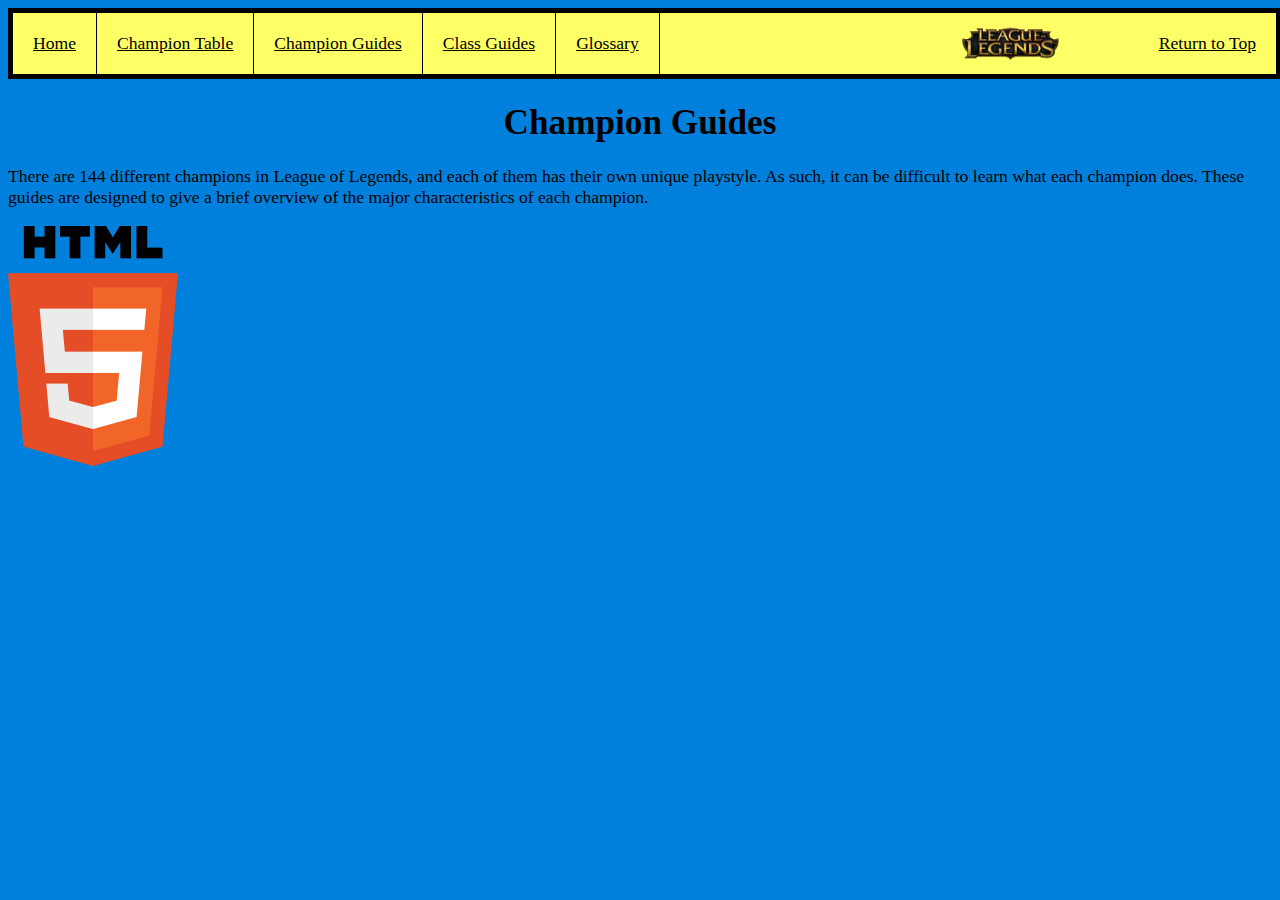
==== commit 36d1ef77: "Update championGuides.html" ====
--- a/championGuides.html
+++ b/championGuides.html
@@ -1,5 +1,5 @@
 <!doctype html>
-<html>
+<html lang=en>
 	<head>
 		<meta charset = "UTF-8">
 		<title>League of Legends Champion Guides</title>
@@ -22,328 +22,9 @@
 		There are 144 different champions in League of Legends, and each of them has their own unique playstyle. As such, it can be difficult
 		to learn what each champion does. These guides are designed to give a brief overview of the major characteristics of each champion.
 		</p>
-		<h1 id="Aatrox">
-		Aatrox
-		</h1>
-		<img src="Images/Splash-Art/aatrox.jpg" alt="Aatrox splash art" height="300" width="600">
-		<p>
-		Aatrox is a bruiser who is designed to deal damage while healing in return. His strengths include lots of damage as well as healing and a 
-		conditional revive. However, he does not have much crowd control and only a small dash and movement speed boost, making him easily kited.
-		</p>
-		Aatrox on <a href="https://u.gg/lol/champions/aatrox/build"> u.gg</a>.  
-		<h1 id="Ahri">
-		Ahri
-		</h1>
-		<img src="Images/Splash-Art/ahri.jpg" alt="Ahri splash art" height="300" width="600">
-		<p>
-		Ahri is a relatively easy to play mage. She has good burst, waveclear, crowd control and mobility. However, the downside is that she
-		does not particularly excel at anything, and does not have much sustained damage.
-		</p>
-		Ahri on <a href="https://u.gg/lol/champions/ahri/build"> u.gg</a>.
-		<h1 id="Akali">
-		Akali
-		</h1>
-		<img src="Images/Splash-Art/akali.jpg" alt="Akali splash art" height="300" width="600">
-		<p>
-		Akali is a very high skillcap assassin. She has high burst, mobility, and camoflauge with her shroud. However, she is very short range
-		and is extremely squishy, making her very hard to play.
-		</p>
-		Akali on <a href="https://u.gg/lol/champions/akali/build"> u.gg</a>.
-		<h1 id="Alistar">
-		Alistar
-		</h1>
-		<img src="Images/Splash-Art/alistar.jpg" alt="Alistar splash art" height="300" width="600">
-		<p>
-		Alistar is a tank support with lots of crowd control and peel. He has high tankiness, especially with his ultimate ability, which reduces 
-		all damage taken. However, he has limited damage and needs his team to help him.
-		</p>
-		Alistar on <a href="https://u.gg/lol/champions/alistar/build"> u.gg</a>.
-		<h1 id="Amumu">
-		Amumu
-		</h1>
-		<img src="Images/Splash-Art/amumu.jpg" alt="Amumu splash art" height="300" width="600">
-		<p>
-		Amumu is a tanky champion with crowd control and a very powerful ultimate ability. He also has a fair amount of damage, and is considered 
-		an easy champion for beginners. However, he relies on skillshots and can be easily countered.
-		</p>
-		Amumu on <a href="https://u.gg/lol/champions/amumu/build"> u.gg</a>.
-		<h1 id="Anivia">
-		Anivia
-		</h1>
-		<img src="Images/Splash-Art/anivia.jpg" alt="Anivia splash art" height="300" width="600">
-		<p>
-		Anivia is a battle mage with lots of zone control with her ultimate ability and her ability to build a wall. She also has a revive on her 
-		passive. However, she has medium range and no mobility, so she is vulnerable to being bursted.
-		</p>
-		Anivia on <a href="https://u.gg/lol/champions/anivia/build"> u.gg</a>.
-		<h1 id="Annie">
-		Annie
-		</h1>
-		<img src="Images/Splash-Art/annie.jpg" alt="Annie splash art" height="300" width="600">
-		<p>
-		Annie is a burst mage with lots of damage and crowd control. She is fairly easy to play, because she has very few skillshots. However, her 
-		short range and low mobility make her easily counterplayed.
-		</p>
-		Annie on <a href="https://u.gg/lol/champions/annie/build"> u.gg</a>.
-		<h1 id="Ashe">
-		Ashe
-		</h1>
-		<img src="Images/Splash-Art/ashe.jpg" alt="Ashe splash art" height="300" width="600">
-		<p>
-		Ashe is a marksman who has fairly long range and has lots of crowd control with her slows and ultimate ability. However, she has less sustained
-		damage than other marksmen and has no mobility and little tankiness.
-		</p>
-		Ashe on <a href="https://u.gg/lol/champions/ashe/build"> u.gg</a>.
-		<h1 id="Aurelion-Sol">
-		Aurelion Sol
-		</h1>
-		<img src="Images/Splash-Art/aurelion-sol.jpg" alt="Aurelion Sol splash art" height="300" width="600">
-		<p>
-		Aurelion Sol is a very unique battle mage, with his stars and roaming playstyle being very hard to learn. He has high damage potential
-		and crowd crowd, but only medium range and low mobility, with little defensive tools.
-		</p>
-		Aurelion Sol on <a href="https://u.gg/lol/champions/aurelionsol/build"> u.gg</a>.
-		<h1 id="Azir">
-		Azir
-		</h1>
-		<img src="Images/Splash-Art/azir.jpg" alt="Azir splash art" height="300" width="600">
-		<p>
-		Azir is a well-rounded battle mage with damage, crowd control, mobility and a shield. However, he is very hard, and his soldiers require
-		excellent positioning in order to be used to their fulllest potential.
-		</p>
-		Azir on <a href="https://u.gg/lol/champions/azir/build"> u.gg</a>.
-		<h1 id="Bard">
-		Bard
-		</h1>
-		<img src="Images/Splash-Art/bard.jpg" alt="Bard splash art" height="300" width="600">
-		<p>
-		Bard is a unique support that is mainly focused on roaming. He brings damage, crowd control, and utility, especially with his portal and
-		ultimate ability. However, he is very squishy and has low mobility.
-		</p>
-		Bard on <a href="https://u.gg/lol/champions/bard/build"> u.gg</a>.
-		<h1 id="Blitzcrank">
-		Blitzcrank
-		</h1>
-		<img src="Images/Splash-Art/blitzcrank.jpg" alt="Blitzcrank splash art" height="300" width="600">
-		<p>
-		Blitzcrank is a support based around his powerful hook ability, which can pull an enemy champion into your team. However, he does not
-		have much outside of his hook, as he lacks in damage and mobility.
-		</p>
-		Blitzcrank on <a href="https://u.gg/lol/champions/blitzcrank/build"> u.gg</a>.
-		<h1 id="Brand">
-		Brand
-		</h1>
-		<img src="Images/Splash-Art/brand.jpg" alt="Brand splash art" height="300" width="600">
-		<p>
-		Brand is a burst mage that deals heavy damage to entire teams at once with the bouncing damage on his ultimate ability. However, he 
-		needs setup for his crowd control and is squishy and lacks mobility.
-		</p>
-		Brand on <a href="https://u.gg/lol/champions/brand/build"> u.gg</a>.
-		<h1 id="Braum">
-		Braum
-		</h1>
-		<img src="Images/Splash-Art/braum.jpg" alt="Braum splash art" height="300" width="600">
-		<p>
-		Braum is a tanky support who revolves around protecting his teammates and taking damage for them. He has high tankiness, crowd control,
-		and some mobility. However, he lacks in damage and relies on his team.
-		</p>
-		Braum on <a href="https://u.gg/lol/champions/braum/build"> u.gg</a>.
-		<h1 id="Caitlyn">
-		Caitlyn
-		</h1>
-		<img src="Images/Splash-Art/caitlyn.jpg" alt="Caitlyn splash art" height="300" width="600">
-		<p>
-		Caitlyn is a long-ranged marksman focused around winning the early game. She has decent utility with traps that root enemies, and some
-		mobility, but is squishy and has less damage than other marksmen.
-		</p>
-		Caitlyn on <a href="https://u.gg/lol/champions/caitlyn/build"> u.gg</a>.
-		<h1 id="Camille">
-		Camille
-		</h1>
-		<img src="Images/Splash-Art/camille.jpg" alt="Camille splash art" height="300" width="600">
-		<p>
-		Camille is a mobile bruiser that specializes in locking down targets. Her ability to jump off walls and prevent targets from escaping 
-		make her good at killing isolated targets. However, she lacks in tankiness and can be focused.
-		</p>
-		Camille on <a href="https://u.gg/lol/champions/camille/build"> u.gg</a>.
-		<h1 id="Cassiopeia">
-		Cassiopeia
-		</h1>
-		<img src="Images/Splash-Art/cassiopeia.jpg" alt="Cassiopeia splash art" height="300" width="600">
-		<p>
-		Cassiopeia is a battle mage with extremely high sustained damage, almost like a marksman. She also has crowd control with her ultimate 
-		ability. However, she is very squishy and takes lots of skill to play.
-		</p>
-		Cassiopeia on <a href="https://u.gg/lol/champions/cassiopeia/build"> u.gg</a>.
-		<h1 id="Cho'gath">
-		Cho&rsquo;gath
-		</h1>
-		<img src="Images/Splash-Art/chogath.jpg" alt="Cho'gath splash art" height="300" width="600">
-		<p>
-		Cho&rsquo;gath is a tank with a unique mechanic of eating enemies to gain health. He can get very tanky, but his kit is mostly based
-		on crowd control skillshots, which make him difficult to play.
-		</p>
-		Cho&rsquo;gath on <a href="https://u.gg/lol/champions/chogath/build"> u.gg</a>.
-		<h1 id="Corki">
-		Corki
-		</h1>
-		<img src="Images/Splash-Art/corki.jpg" alt="Corki splash art" height="300" width="600">
-		<p>
-		Corki is a marksman with mage characteristics. He deals damage with both his abilities and his auto-attacks, as well as having some mobility.
-		However, he has no crowd control and is very squishy.
-		</p>
-		Corki on <a href="https://u.gg/lol/champions/corki/build"> u.gg</a>.
-		<h1 id="Darius">
-		Darius
-		</h1>
-		<img src="Images/Splash-Art/darius.jpg" alt="Darius splash art" height="300" width="600">
-		<p>
-		Darius is a bruiser with lots of damage, tankiness and crowd control. However, he is vulnerable to enemy crowd control, as he has no mobility
-		and very little range, and can be kited easily.
-		</p>
-		Darius on <a href="https://u.gg/lol/champions/darius/build"> u.gg</a>.
-		<h1 id="Diana">
-		Diana
-		</h1>
-		<img src="Images/Splash-Art/diana.jpg" alt="Diana splash art" height="300" width="600">
-		<p>
-		Diana is an assassin with lots of damage and some mobility and crowd control. However, she does not offer much outside of damage and
-		has a fairly basic kit. Just play Akali, she is a better version of Diana.
-		</p>
-		Diana on <a href="https://u.gg/lol/champions/diana/build"> u.gg</a>.
-		<h1 id="Draven">
-		Draven
-		</h1>
-		<img src="Images/Splash-Art/draven.jpg" alt="Draven splash art" height="300" width="600">
-		<p>
-		Draven is a marskman with extremely high damage. He relies mainly on his unique axes mechanic, which make his attacks deal more damage
-		but also need him to position extremely well. He is a challenging champion to play.
-		</p>
-		Draven on <a href="https://u.gg/lol/champions/draven/build"> u.gg</a>.
-		<h1 id="Dr-Mundo">
-		Dr. Mundo
-		</h1>
-		<img src="Images/Splash-Art/dr-mundo.jpg" alt="Dr. Mundo splash art" height="300" width="600">
-		<p>
-		Dr. Mundo is a tank that relies mainly on healing. He has lots of tankiness, and a decent amount of damage. However, he can be kited as	
-		he has very little crowd control unlike most other tanks.
-		</p>
-		Dr. Mundo on <a href="https://u.gg/lol/champions/drmundo/build"> u.gg</a>.
-		<h1 id="Ekko">
-		Ekko
-		</h1>
-		<img src="Images/Splash-Art/ekko.jpg" alt="Ekko splash art" height="300" width="600">
-		<p>
-		Ekko is an assassin with a unique ultimate ability that allows him to rewind time and get out of trouble. However, he does not have as much
-		damage or mobility as other assassins, so he must be played carefully.
-		</p>
-		Ekko on <a href="https://u.gg/lol/champions/ekko/build"> u.gg</a>.
-		<h1 id="Elise">
-		Elise
-		</h1>
-		<img src="Images/Splash-Art/elise.jpg" alt="Elise splash art" height="300" width="600">
-		<p>
-		Elise is an assassin-mage hybrid that can switch between being a human and a spider. She has high damage, as well as crowd control and mobility,
-		but she has poor scaling, and is difficult to play.
-		</p>
-		Elise on <a href="https://u.gg/lol/champions/elise/build"> u.gg</a>.
-		<h1 id="Evelynn">
-		Evelynn
-		</h1>
-		<img src="Images/Splash-Art/evelynn.jpg" alt="Evelynn splash art" height="300" width="600">
-		<p>
-		Evelynn is an assassin with the unique ability of permanent stealth, which means she can walk around without being seen. This is very powerful,
-		but also makes her a difficult champion to play.
-		</p>
-		Evelynn on <a href="https://u.gg/lol/champions/evelynn/build"> u.gg</a>.
-		<h1 id="Ezreal">
-		Ezreal
-		</h1>
-		<img src="Images/Splash-Art/ezreal.jpg" alt="Ezreal splash art" height="300" width="600">
-		<p>
-		Ezreal is a marksman with long range and high damage. He is also very safe with high mobility. However, he is squishy and has no crowd
-		control, and can lack in sustained damage compared to other marksmen.
-		</p>
-		Ezreal on <a href="https://u.gg/lol/champions/ezreal/build"> u.gg</a>.
-		<h1 id="Fiddlesticks">
-		Fiddlesticks
-		</h1>
-		<img src="Images/Splash-Art/fiddlesticks.jpg" alt="Fiddlesticks splash art" height="300" width="600">
-		<p>
-		Fiddlesticks is a mage-assassin-support-scarecrow-trash hybrid. His kit makes absolutely no sense and he is simultaneously the most
-		overpowered and useless champion in the game. Thank god he&rsquos getting reworked.
-		</p>
-		Fiddlesticks on <a href="https://u.gg/lol/champions/fiddlesticks/build"> u.gg</a>.
-		<h1 id="Fiora">
-		Fiora
-		</h1>
-		<img src="Images/Splash-Art/fiora.jpg" alt="Fiora splash art" height="300" width="600">
-		<p>
-		Fiora is a bruiser that specialises in dueling enemy champions and killing tanky champions. She has damage, mobility and a powerful
-		defensive tool, but she is short range and vulnerable to crowd control.
-		</p>
-		Fiora on <a href="https://u.gg/lol/champions/fiora/build"> u.gg</a>.
-		<h1 id="Fizz">
-		Fizz
-		</h1>
-		<img src="Images/Splash-Art/fizz.jpg" alt="Fizz splash art" height="300" width="600">
-		<p>
-		Fizz is an assassin with lots of damage and a powerful long range ultimate. He also has untargetability and mobility. However, he is 
-		squishy and has little sustained damage.
-		</p>
-		Fizz on <a href="https://u.gg/lol/champions/fizz/build"> u.gg</a>.
-		<h1 id="Galio">
-		Galio
-		</h1>
-		<img src="Images/Splash-Art/galio.jpg" alt="Galio splash art" height="300" width="600">
-		<p>
-		Galio is a supportive mage tank who is very versatile. He has lots of crowd control, and an ultimate ability that allows him to teleport
-		across the map to save an ally. However, he has to sacrifice either damage or tankiness.
-		</p>
-		Galio on <a href="https://u.gg/lol/champions/galio/build"> u.gg</a>.
-		<h1 id="Gangplank">
-		Gangplank
-		</h1>
-		<img src="Images/Splash-Art/gangplank.jpg" alt="Gangplank splash art" height="300" width="600">
-		<p>
-		Gangplank is a bruiser mage hybrid with his unique barrels, which can deal extreme amounts of damage. He also has a global ultimate that
-		can affect the entire map. However, he has no mobility or crowd control and is hard to play.
-		</p>
-		Gangplank on <a href="https://u.gg/lol/champions/gangplank/build"> u.gg</a>.
-		<h1 id="Garen">
-		Garen
-		</h1>
-		<img src="Images/Splash-Art/garen.jpg" alt="Garen splash art" height="300" width="600">
-		<p>
-		Garen is an easy to play bruiser with damage and tankiness. He is recommended for newer players bewcause his kit is simplistic. However,
-		he has no crowd control or mobility, so he can be kited easily.
-		</p>
-		Garen on <a href="https://u.gg/lol/champions/garen/build"> u.gg</a>.
-		<h1 id="Gnar">
-		Gnar
-		</h1>
-		<img src="Images/Splash-Art/gnar.jpg" alt="Gnar splash art" height="300" width="600">
-		<p>
-		Gnar is a unique champion that alternates between a ranged marksman(Mini Gnar) and a powerful melee bruiser(Mega Gnar). He brings damage,
-		tankiness and crowd control, although his transformation is difficult to use correctly.
-		</p>
-		Gnar on <a href="https://u.gg/lol/champions/gnar/build"> u.gg</a>.
-		<h1 id="Gragas">
-		Gragas
-		</h1>
-		<img src="Images/Splash-Art/gragas.jpg" alt="Gragas splash art" height="300" width="600">
-		<p>
-		Gragas is a tank with healing and crowd control. His ultimate ability also has the ability to displace an entire. However, he lacks in damage
-		and has fairly little mobility meaning he has to rely on his teammates.
-		</p>
-		Gragas on <a href="https://u.gg/lol/champions/gragas/build"> u.gg</a>.
-		<h1 id="Graves">
-		Graves
-		</h1>
-		<img src="Images/Splash-Art/graves.jpg" alt="Graves splash art" height="300" width="600">
-		<p>
-		Graves is a marksman-bruiser hybrid who 
-		</p>
-		Graves on <a href="https://u.gg/lol/champions/graves/build"> u.gg</a>.
+		
+		<a href="http://validator.w3.org/check?uri=https://deadfish89.github.io/championGuides.html">
+		<img src="Images/html-validator.png" width="170" height="240" alt="HTML5 Validator Icon">
+		</a>
 	</body>
-</html>+</html>
--- a/style.css
+++ b/style.css
@@ -80,4 +80,4 @@
 
 .guideImage{
 	margin-bottom:50px;
-}+}
